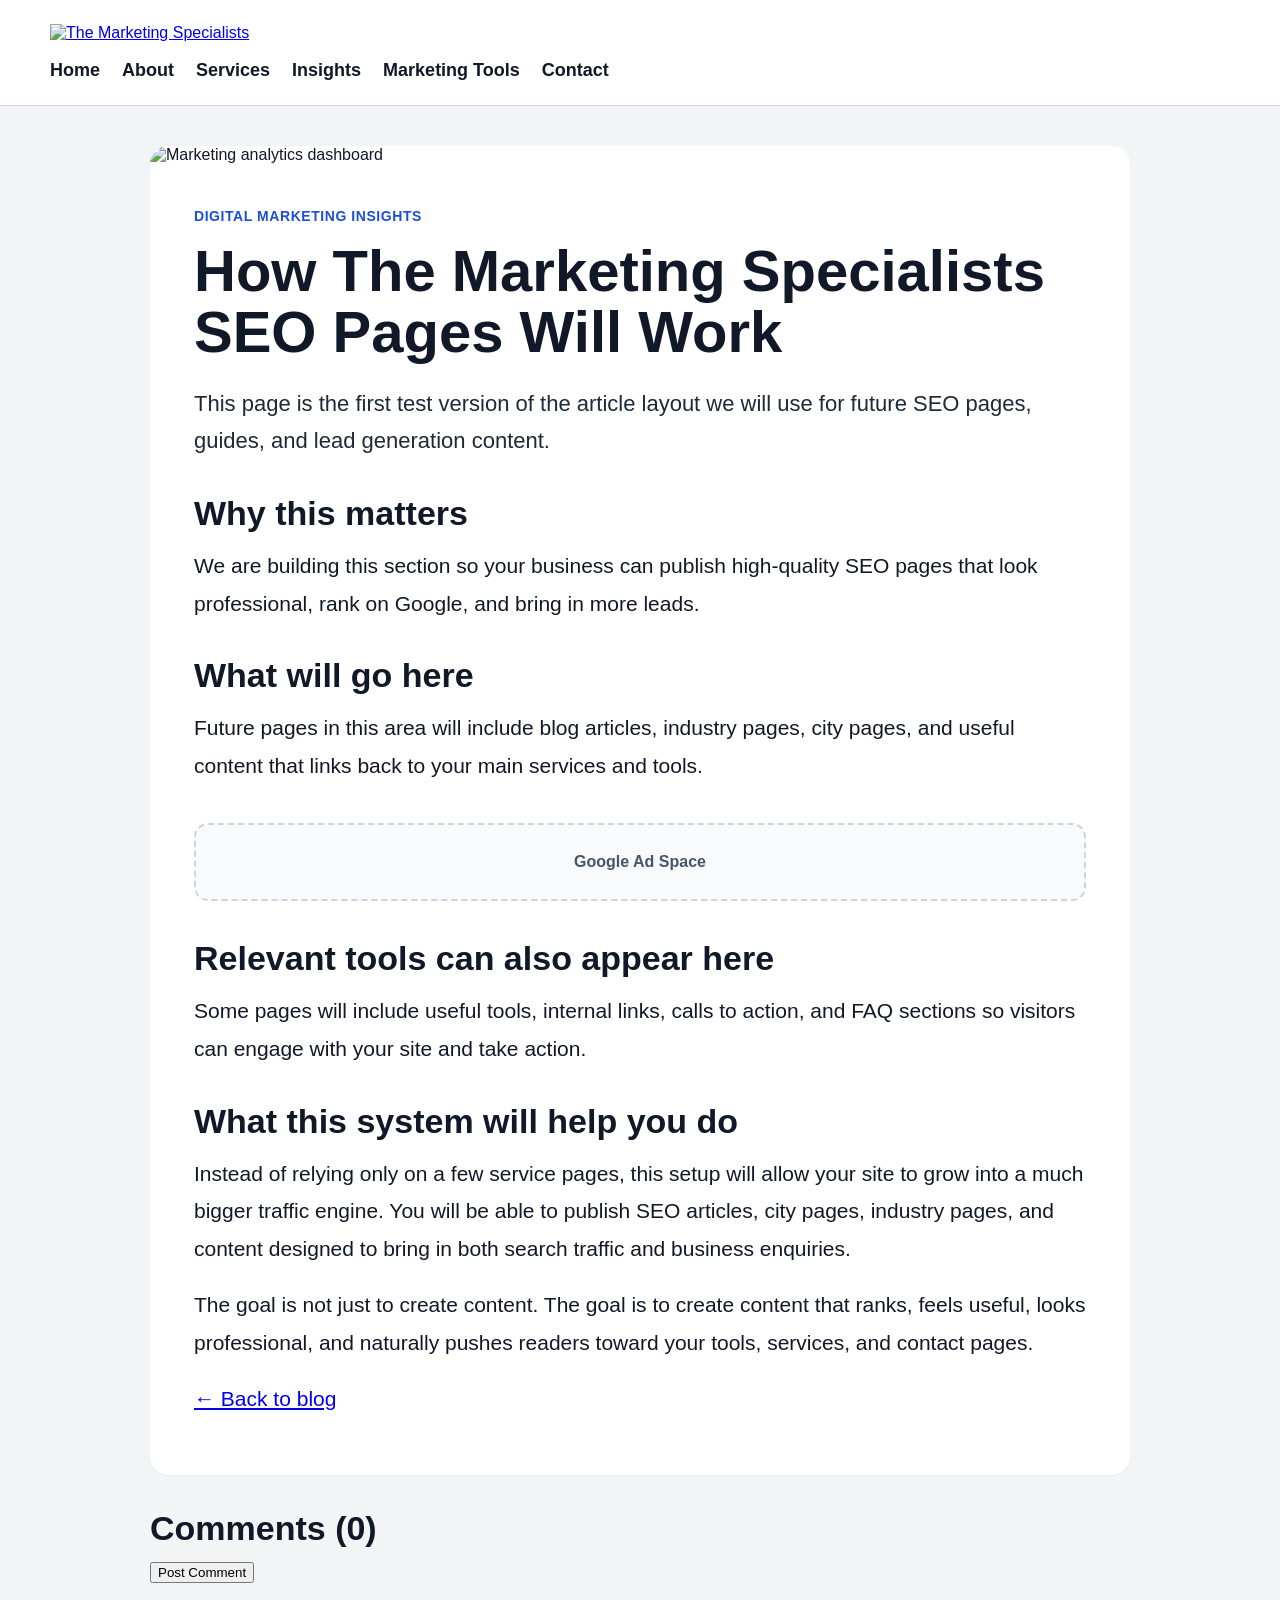
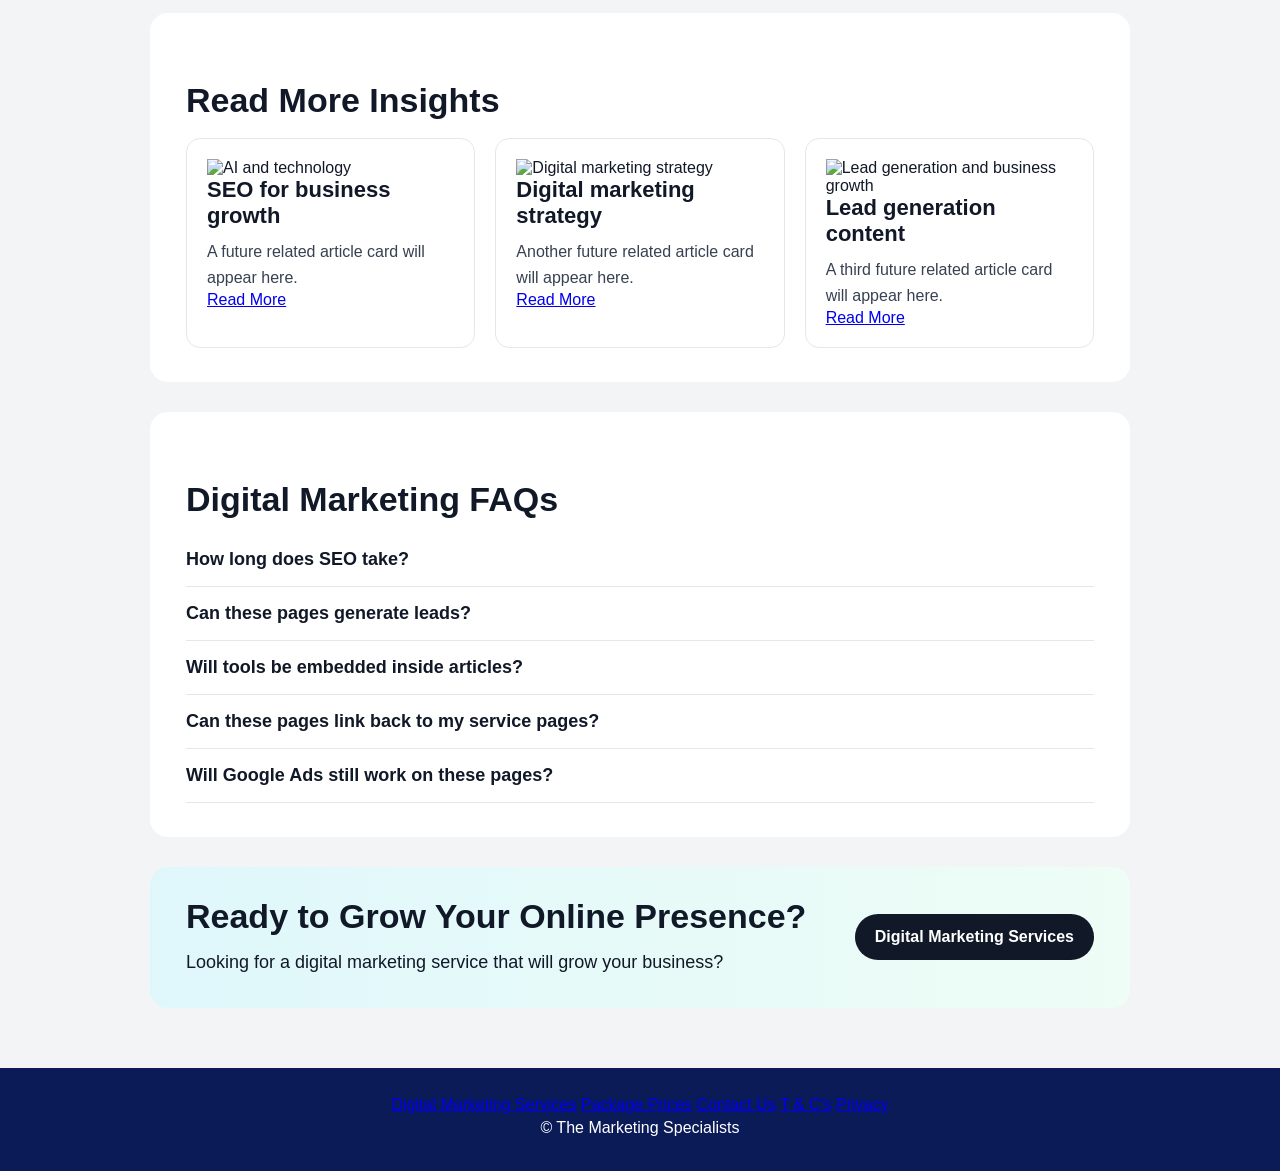
==== index.html @ 338d63ce "Make article template more realistic" ====
<!doctype html>
<html lang="en">
<head>
  <meta charset="utf-8">
  <title>How The Marketing Specialists SEO Pages Will Work</title>
  <link rel="stylesheet" href="/assets/styles/main.css">
</head>
<body>
  <header>
    <a class="site-logo" href="https://marketingspecialists.co.za/digital-marketing-agency-in-south-africa">
      <img src="https://payhip.com/cdn-cgi/image/format=auto,width=1500/https://pe56d.s3.amazonaws.com/o_1ivaea2ht1upe1mkl17tq9tagnj17.png" alt="The Marketing Specialists">
    </a>

    <nav>
      <a href="https://marketingspecialists.co.za/digital-marketing-agency-in-south-africa">Home</a>
      <a href="https://marketingspecialists.co.za/about-digital-marketing-specialists">About</a>
      <a href="https://marketingspecialists.co.za/digital-marketing-services">Services</a>
      <a href="https://marketingspecialists.co.za/digital-marketing-insights">Insights</a>
      <a href="https://marketingspecialists.co.za/free-marketing-tools">Marketing Tools</a>
      <a href="https://marketingspecialists.co.za/contact">Contact</a>
    </nav>
  </header>

  <main>
    <article class="article-card">
      <img class="hero-image" src="https://images.unsplash.com/photo-1460925895917-afdab827c52f?auto=format&fit=crop&w=1400&q=80" alt="Marketing analytics dashboard">

      <section class="article-content">
        <p class="eyebrow">Digital Marketing Insights</p>
        <h1>How The Marketing Specialists SEO Pages Will Work</h1>
        <p class="intro">
          This page is the first test version of the article layout we will use for future SEO pages, guides, and lead generation content.
        </p>

        <h2>Why this matters</h2>
        <p>
          We are building this section so your business can publish high-quality SEO pages that look professional, rank on Google, and bring in more leads.
        </p>

        <h2>What will go here</h2>
        <p>
          Future pages in this area will include blog articles, industry pages, city pages, and useful content that links back to your main services and tools.
        </p>

        <div class="ad-space">Google Ad Space</div>

        <h2>Relevant tools can also appear here</h2>
        <p>
          Some pages will include useful tools, internal links, calls to action, and FAQ sections so visitors can engage with your site and take action.
        </p>

        <h2>What this system will help you do</h2>
        <p>
          Instead of relying only on a few service pages, this setup will allow your site to grow into a much bigger traffic engine. You will be able to publish SEO articles, city pages, industry pages, and content designed to bring in both search traffic and business enquiries.
        </p>

        <p>
          The goal is not just to create content. The goal is to create content that ranks, feels useful, looks professional, and naturally pushes readers toward your tools, services, and contact pages.
        </p>

        <p class="back-link">
          <a href="https://marketingspecialists.co.za/digital-marketing-insights">← Back to blog</a>
        </p>
      </section>
    </article>

    <section class="comments-section">
      <h2>Comments (0)</h2>
      <div class="comment-box"></div>
      <button class="comment-button">Post Comment</button>
    </section>

    <section class="related-posts">
      <h2>Read More Insights</h2>
      <div class="card-grid">
        <article class="mini-card">
          <img src="https://images.unsplash.com/photo-1677442136019-21780ecad995?auto=format&fit=crop&w=800&q=80" alt="AI and technology">
          <h3>SEO for business growth</h3>
          <p>A future related article card will appear here.</p>
          <a href="#">Read More</a>
        </article>

        <article class="mini-card">
          <img src="https://images.unsplash.com/photo-1450101499163-c8848c66ca85?auto=format&fit=crop&w=800&q=80" alt="Digital marketing strategy">
          <h3>Digital marketing strategy</h3>
          <p>Another future related article card will appear here.</p>
          <a href="#">Read More</a>
        </article>

        <article class="mini-card">
          <img src="https://images.unsplash.com/photo-1460925895917-afdab827c52f?auto=format&fit=crop&w=800&q=80" alt="Lead generation and business growth">
          <h3>Lead generation content</h3>
          <p>A third future related article card will appear here.</p>
          <a href="#">Read More</a>
        </article>
      </div>
    </section>

    <section class="faq-section">
      <h2>Digital Marketing FAQs</h2>
      <div class="faq-item">How long does SEO take?</div>
      <div class="faq-item">Can these pages generate leads?</div>
      <div class="faq-item">Will tools be embedded inside articles?</div>
      <div class="faq-item">Can these pages link back to my service pages?</div>
      <div class="faq-item">Will Google Ads still work on these pages?</div>
    </section>

    <section class="cta-strip">
      <div>
        <h2>Ready to Grow Your Online Presence?</h2>
        <p>Looking for a digital marketing service that will grow your business?</p>
      </div>
      <a class="cta-button" href="https://marketingspecialists.co.za/digital-marketing-services">Digital Marketing Services</a>
    </section>
  </main>

  <footer>
    <div class="footer-links">
      <a href="https://marketingspecialists.co.za/digital-marketing-services">Digital Marketing Services</a>
      <a href="https://marketingspecialists.co.za/digital-marketing-package-prices">Package Prices</a>
      <a href="https://marketingspecialists.co.za/contact">Contact Us</a>
      <a href="https://marketingspecialists.co.za/terms-and-conditions">T &amp; C's</a>
      <a href="https://marketingspecialists.co.za/privacy-policy">Privacy</a>
    </div>
    <p>© The Marketing Specialists</p>
  </footer>
</body>
</html>
---- assets/styles/main.css ----
body {
  margin: 0;
  background: #f3f4f6;
  font-family: Arial, sans-serif;
  color: #111827;
}

header {
  background: #ffffff;
  border-bottom: 1px solid #d1d5db;
  padding: 24px 50px;
}

.site-logo {
  display: inline-block;
  margin-bottom: 18px;
}

.site-logo img {
  width: 360px;
  max-width: 100%;
  height: auto;
  display: block;
}

nav {
  display: flex;
  flex-wrap: wrap;
  gap: 22px;
}

nav a {
  color: #111827;
  text-decoration: none;
  font-weight: 700;
  font-size: 18px;
}

nav a:hover {
  text-decoration: underline;
}

main {
  max-width: 980px;
  margin: 40px auto 60px auto;
}

.article-card {
  background: white;
  border-radius: 18px;
  overflow: hidden;
  box-shadow: 0 1px 2px rgba(0, 0, 0, 0.04);
}

.hero-image {
  width: 100%;
  height: auto;
  display: block;
}

.article-content {
  padding: 40px 44px;
}

.eyebrow {
  font-size: 14px;
  font-weight: 700;
  color: #1d4ed8;
  text-transform: uppercase;
  letter-spacing: 0.04em;
  margin-bottom: 12px;
}

h1 {
  font-size: 58px;
  line-height: 1.05;
  margin: 0 0 22px 0;
}

.intro {
  font-size: 22px;
  line-height: 1.7;
  margin-bottom: 32px;
  color: #1f2937;
}

h2 {
  font-size: 34px;
  margin-top: 34px;
  margin-bottom: 14px;
}

p {
  font-size: 21px;
  line-height: 1.8;
  margin: 0 0 18px 0;
}

.ad-space {
  margin: 38px 0;
  padding: 28px;
  border: 2px dashed #cbd5e1;
  border-radius: 14px;
  text-align: center;
  font-weight: 700;
  color: #475569;
  background: #f8fafc;
}

.related-posts,
.faq-section {
  background: white;
  border-radius: 18px;
  padding: 34px 36px;
  margin-top: 30px;
}

.card-grid {
  display: grid;
  grid-template-columns: repeat(3, 1fr);
  gap: 20px;
  margin-top: 18px;
}

.mini-card {
  border: 1px solid #e5e7eb;
  border-radius: 14px;
  padding: 20px;
  background: #fff;
}

.mini-card h3 {
  margin-top: 0;
  margin-bottom: 10px;
  font-size: 22px;
}

.mini-card p {
  font-size: 16px;
  line-height: 1.6;
  margin: 0;
  color: #374151;
}

.faq-item {
  padding: 16px 0;
  border-bottom: 1px solid #e5e7eb;
  font-size: 18px;
  font-weight: 600;
}

.cta-strip {
  margin-top: 30px;
  background: linear-gradient(90deg, #dff7fb 0%, #eefdf6 100%);
  border-radius: 18px;
  padding: 30px 36px;
  display: flex;
  justify-content: space-between;
  align-items: center;
  gap: 20px;
}

.cta-strip h2 {
  margin-top: 0;
  margin-bottom: 10px;
}

.cta-strip p {
  margin: 0;
  font-size: 18px;
}

.cta-button {
  display: inline-block;
  background: #111827;
  color: white;
  text-decoration: none;
  padding: 14px 20px;
  border-radius: 999px;
  font-weight: 700;
  white-space: nowrap;
}

footer {
  background: #0b1b57;
  color: white;
  text-align: center;
  padding: 28px 20px;
  margin-top: 60px;
}

footer p {
  margin: 0;
  font-size: 16px;
}

@media (max-width: 900px) {
  header {
    padding: 20px 24px;
  }

  .site-logo img {
    width: 260px;
  }

  main {
    margin: 24px auto 40px auto;
    width: 92%;
  }

  .article-content,
  .related-posts,
  .faq-section,
  .cta-strip {
    padding: 24px;
  }

  h1 {
    font-size: 40px;
  }

  h2 {
    font-size: 28px;
  }

  p,
  .intro {
    font-size: 18px;
  }

  .card-grid {
    grid-template-columns: 1fr;
  }

  .cta-strip {
    flex-direction: column;
    align-items: flex-start;
  }
}
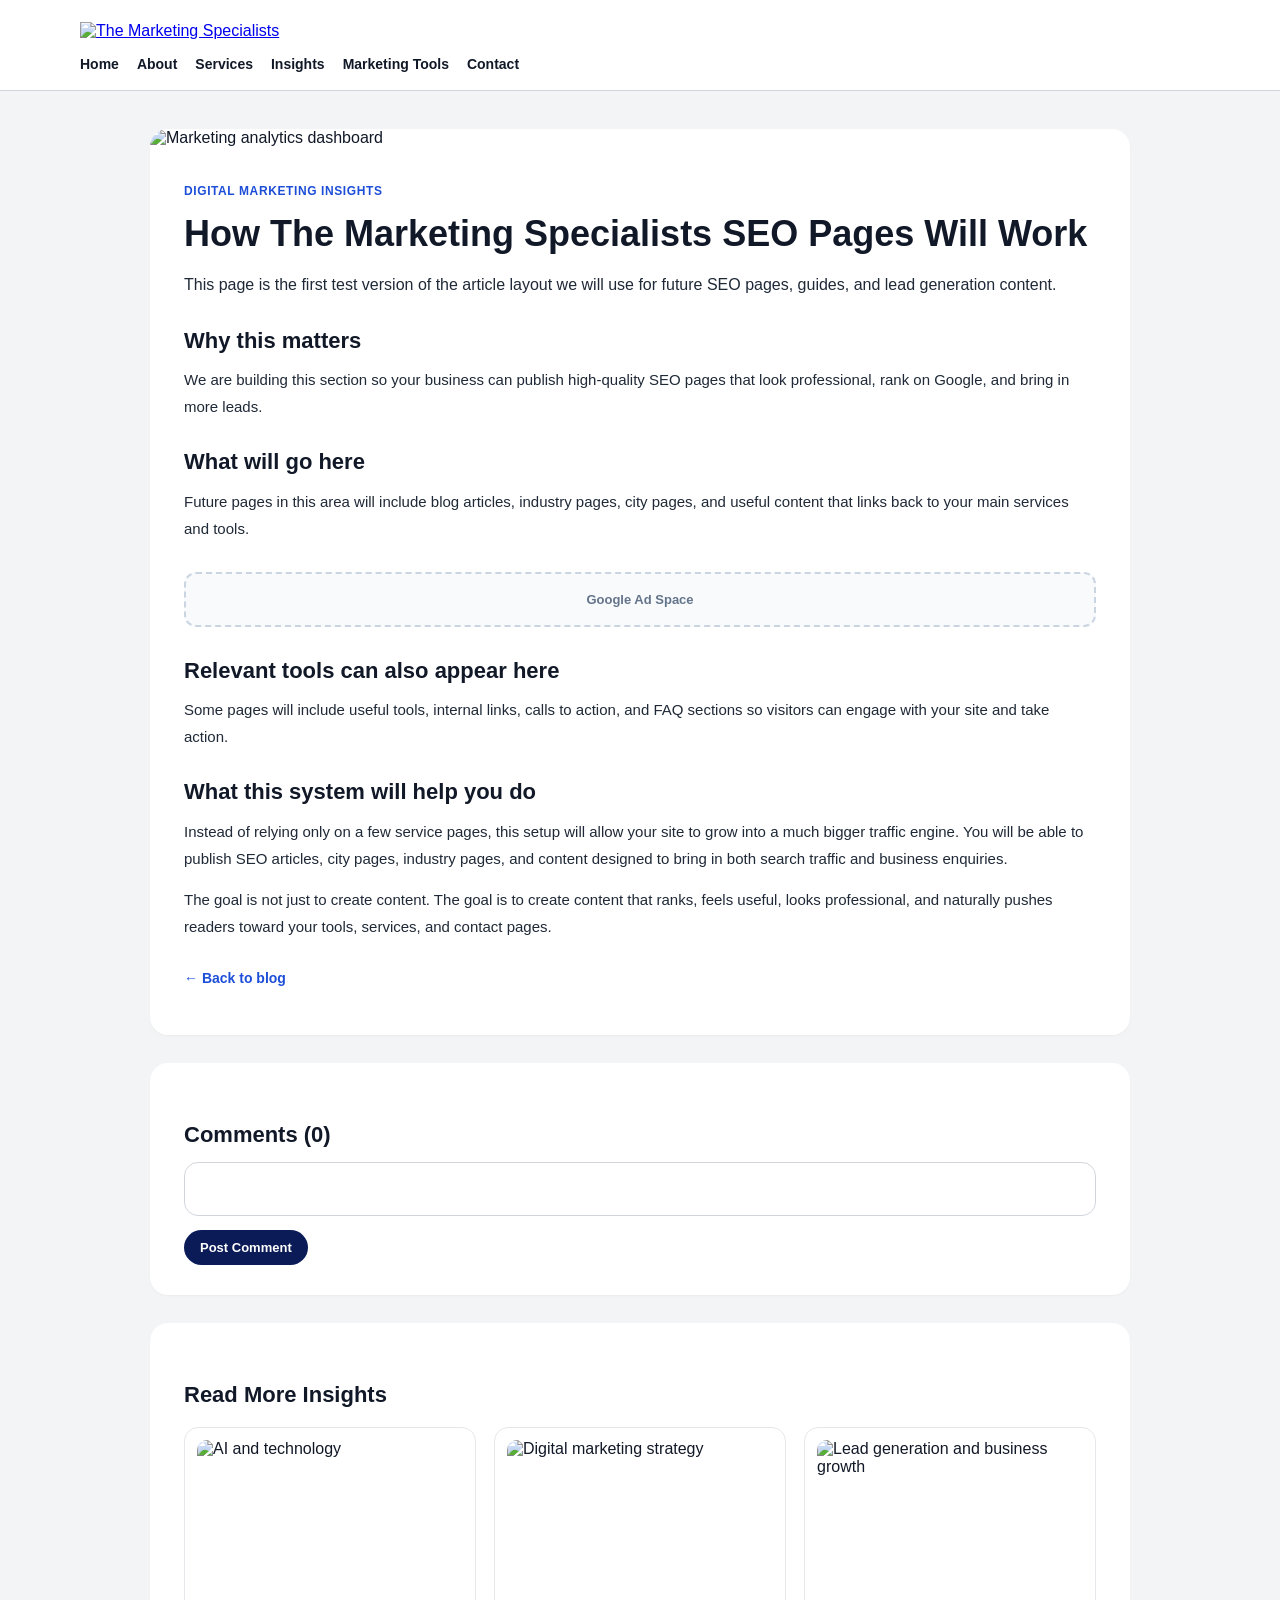
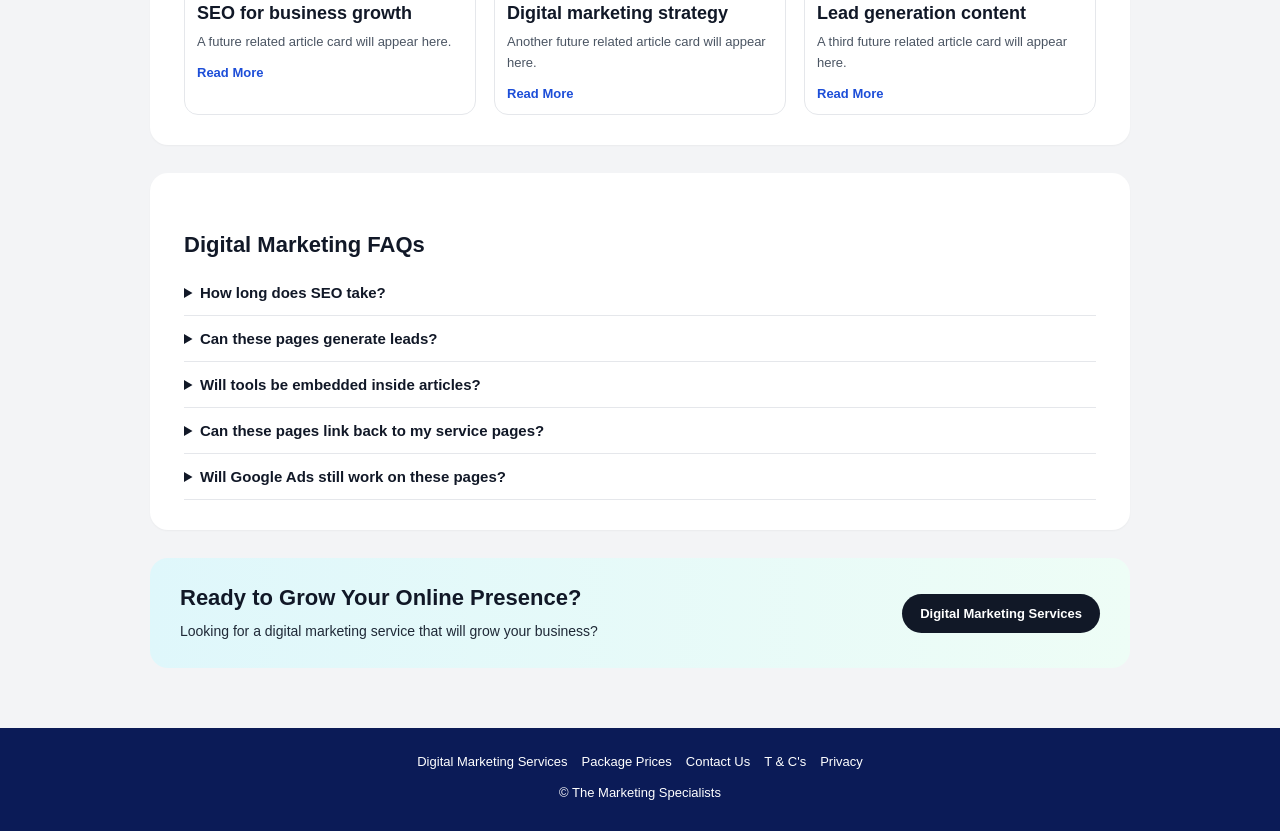
==== commit ceb29c8c: "Make FAQs functional" ====
--- a/index.html
+++ b/index.html
@@ -98,11 +98,31 @@
 
     <section class="faq-section">
       <h2>Digital Marketing FAQs</h2>
-      <div class="faq-item">How long does SEO take?</div>
-      <div class="faq-item">Can these pages generate leads?</div>
-      <div class="faq-item">Will tools be embedded inside articles?</div>
-      <div class="faq-item">Can these pages link back to my service pages?</div>
-      <div class="faq-item">Will Google Ads still work on these pages?</div>
+
+      <details class="faq-item">
+        <summary>How long does SEO take?</summary>
+        <p>SEO is a long-term channel. Some improvements can happen within weeks, but stronger ranking movement usually takes a few months depending on competition, site quality, and consistency.</p>
+      </details>
+
+      <details class="faq-item">
+        <summary>Can these pages generate leads?</summary>
+        <p>Yes. These pages are being built to attract search traffic and then direct readers toward your services, tools, audits, and contact options.</p>
+      </details>
+
+      <details class="faq-item">
+        <summary>Will tools be embedded inside articles?</summary>
+        <p>Yes. Some pages can include tools directly inside the content, while others can link readers to a separate tool page depending on what works best for the experience.</p>
+      </details>
+
+      <details class="faq-item">
+        <summary>Can these pages link back to my service pages?</summary>
+        <p>Yes. That is one of the main reasons for building them. Each page can support your core service pages through internal linking.</p>
+      </details>
+
+      <details class="faq-item">
+        <summary>Will Google Ads still work on these pages?</summary>
+        <p>Yes. You can place ad blocks in the same layout once the article system is fully connected to your monetisation setup.</p>
+      </details>
     </section>
 
     <section class="cta-strip">
--- a/assets/styles/main.css
+++ b/assets/styles/main.css
@@ -8,32 +8,35 @@
 header {
   background: #ffffff;
   border-bottom: 1px solid #d1d5db;
-  padding: 24px 50px;
+  padding: 22px 0 18px;
 }
 
 .site-logo {
-  display: inline-block;
-  margin-bottom: 18px;
+  display: block;
+  width: min(1120px, calc(100% - 48px));
+  margin: 0 auto 16px auto;
 }
 
 .site-logo img {
-  width: 360px;
+  width: 320px;
   max-width: 100%;
   height: auto;
   display: block;
 }
 
 nav {
+  width: min(1120px, calc(100% - 48px));
+  margin: 0 auto;
   display: flex;
   flex-wrap: wrap;
-  gap: 22px;
+  gap: 18px;
 }
 
 nav a {
   color: #111827;
   text-decoration: none;
   font-weight: 700;
-  font-size: 18px;
+  font-size: 14px;
 }
 
 nav a:hover {
@@ -41,15 +44,19 @@
 }
 
 main {
-  max-width: 980px;
-  margin: 40px auto 60px auto;
-}
-
-.article-card {
-  background: white;
+  width: min(980px, calc(100% - 48px));
+  margin: 38px auto 60px auto;
+}
+
+.article-card,
+.comments-section,
+.related-posts,
+.faq-section {
+  background: #ffffff;
   border-radius: 18px;
+  box-shadow: 0 1px 2px rgba(0, 0, 0, 0.04);
   overflow: hidden;
-  box-shadow: 0 1px 2px rgba(0, 0, 0, 0.04);
+  margin-bottom: 28px;
 }
 
 .hero-image {
@@ -59,101 +66,158 @@
 }
 
 .article-content {
-  padding: 40px 44px;
+  padding: 34px 34px 30px;
 }
 
 .eyebrow {
-  font-size: 14px;
+  margin: 0 0 12px 0;
+  font-size: 12px;
   font-weight: 700;
   color: #1d4ed8;
   text-transform: uppercase;
-  letter-spacing: 0.04em;
-  margin-bottom: 12px;
+  letter-spacing: 0.05em;
 }
 
 h1 {
-  font-size: 58px;
-  line-height: 1.05;
-  margin: 0 0 22px 0;
+  margin: 0 0 18px 0;
+  font-size: 36px;
+  line-height: 1.08;
 }
 
 .intro {
+  margin: 0 0 24px 0;
+  font-size: 16px;
+  line-height: 1.7;
+  color: #1f2937;
+}
+
+h2 {
+  margin: 28px 0 12px 0;
   font-size: 22px;
-  line-height: 1.7;
-  margin-bottom: 32px;
+  line-height: 1.25;
+}
+
+p {
+  margin: 0 0 14px 0;
+  font-size: 15px;
+  line-height: 1.8;
   color: #1f2937;
 }
 
-h2 {
-  font-size: 34px;
-  margin-top: 34px;
-  margin-bottom: 14px;
-}
-
-p {
-  font-size: 21px;
-  line-height: 1.8;
-  margin: 0 0 18px 0;
-}
-
 .ad-space {
-  margin: 38px 0;
-  padding: 28px;
+  margin: 30px 0;
+  padding: 18px;
   border: 2px dashed #cbd5e1;
+  border-radius: 12px;
+  text-align: center;
+  font-size: 13px;
+  font-weight: 700;
+  color: #64748b;
+  background: #f8fafc;
+}
+
+.back-link {
+  margin-top: 24px;
+}
+
+.back-link a {
+  color: #1d4ed8;
+  text-decoration: none;
+  font-size: 14px;
+  font-weight: 700;
+}
+
+.back-link a:hover {
+  text-decoration: underline;
+}
+
+.comments-section {
+  padding: 30px 34px;
+}
+
+.comment-box {
+  height: 52px;
+  border: 1px solid #d1d5db;
   border-radius: 14px;
-  text-align: center;
-  font-weight: 700;
-  color: #475569;
-  background: #f8fafc;
+  margin: 14px 0 14px 0;
+  background: #ffffff;
+}
+
+.comment-button {
+  background: #0b1b57;
+  color: white;
+  border: none;
+  border-radius: 999px;
+  padding: 10px 16px;
+  font-weight: 700;
+  font-size: 13px;
+  cursor: pointer;
 }
 
 .related-posts,
 .faq-section {
-  background: white;
-  border-radius: 18px;
-  padding: 34px 36px;
-  margin-top: 30px;
+  padding: 30px 34px;
 }
 
 .card-grid {
   display: grid;
   grid-template-columns: repeat(3, 1fr);
-  gap: 20px;
+  gap: 18px;
   margin-top: 18px;
 }
 
 .mini-card {
   border: 1px solid #e5e7eb;
   border-radius: 14px;
-  padding: 20px;
-  background: #fff;
+  padding: 12px;
+  background: #ffffff;
+}
+
+.mini-card img {
+  width: 100%;
+  height: 150px;
+  object-fit: cover;
+  border-radius: 10px;
+  display: block;
+  margin-bottom: 12px;
 }
 
 .mini-card h3 {
-  margin-top: 0;
-  margin-bottom: 10px;
-  font-size: 22px;
+  margin: 0 0 8px 0;
+  font-size: 18px;
+  line-height: 1.25;
 }
 
 .mini-card p {
-  font-size: 16px;
+  margin: 0 0 10px 0;
+  font-size: 13px;
   line-height: 1.6;
-  margin: 0;
-  color: #374151;
+  color: #4b5563;
+}
+
+.mini-card a {
+  color: #1d4ed8;
+  text-decoration: none;
+  font-size: 13px;
+  font-weight: 700;
+}
+
+.mini-card a:hover {
+  text-decoration: underline;
 }
 
 .faq-item {
-  padding: 16px 0;
+  padding: 14px 0;
   border-bottom: 1px solid #e5e7eb;
-  font-size: 18px;
+  font-size: 15px;
   font-weight: 600;
 }
 
 .cta-strip {
-  margin-top: 30px;
+  margin-top: 28px;
   background: linear-gradient(90deg, #dff7fb 0%, #eefdf6 100%);
   border-radius: 18px;
-  padding: 30px 36px;
+  padding: 26px 30px;
   display: flex;
   justify-content: space-between;
   align-items: center;
@@ -161,71 +225,88 @@
 }
 
 .cta-strip h2 {
-  margin-top: 0;
-  margin-bottom: 10px;
+  margin: 0 0 8px 0;
+  font-size: 22px;
 }
 
 .cta-strip p {
   margin: 0;
-  font-size: 18px;
+  font-size: 14px;
+  line-height: 1.6;
 }
 
 .cta-button {
   display: inline-block;
   background: #111827;
-  color: white;
-  text-decoration: none;
-  padding: 14px 20px;
+  color: #ffffff;
+  text-decoration: none;
+  padding: 12px 18px;
   border-radius: 999px;
   font-weight: 700;
+  font-size: 13px;
   white-space: nowrap;
 }
 
 footer {
   background: #0b1b57;
-  color: white;
+  color: #ffffff;
   text-align: center;
-  padding: 28px 20px;
+  padding: 26px 20px;
   margin-top: 60px;
+}
+
+.footer-links {
+  margin-bottom: 12px;
+  display: flex;
+  justify-content: center;
+  flex-wrap: wrap;
+  gap: 14px;
+}
+
+.footer-links a {
+  color: #ffffff;
+  text-decoration: none;
+  font-size: 13px;
+}
+
+.footer-links a:hover {
+  text-decoration: underline;
 }
 
 footer p {
   margin: 0;
-  font-size: 16px;
+  font-size: 13px;
+  color: #ffffff;
 }
 
 @media (max-width: 900px) {
-  header {
-    padding: 20px 24px;
+  .site-logo,
+  nav {
+    width: calc(100% - 32px);
   }
 
   .site-logo img {
-    width: 260px;
+    width: 240px;
   }
 
   main {
+    width: calc(100% - 32px);
     margin: 24px auto 40px auto;
-    width: 92%;
   }
 
   .article-content,
+  .comments-section,
   .related-posts,
-  .faq-section,
-  .cta-strip {
-    padding: 24px;
+  .faq-section {
+    padding: 22px;
   }
 
   h1 {
-    font-size: 40px;
+    font-size: 30px;
   }
 
   h2 {
-    font-size: 28px;
-  }
-
-  p,
-  .intro {
-    font-size: 18px;
+    font-size: 21px;
   }
 
   .card-grid {
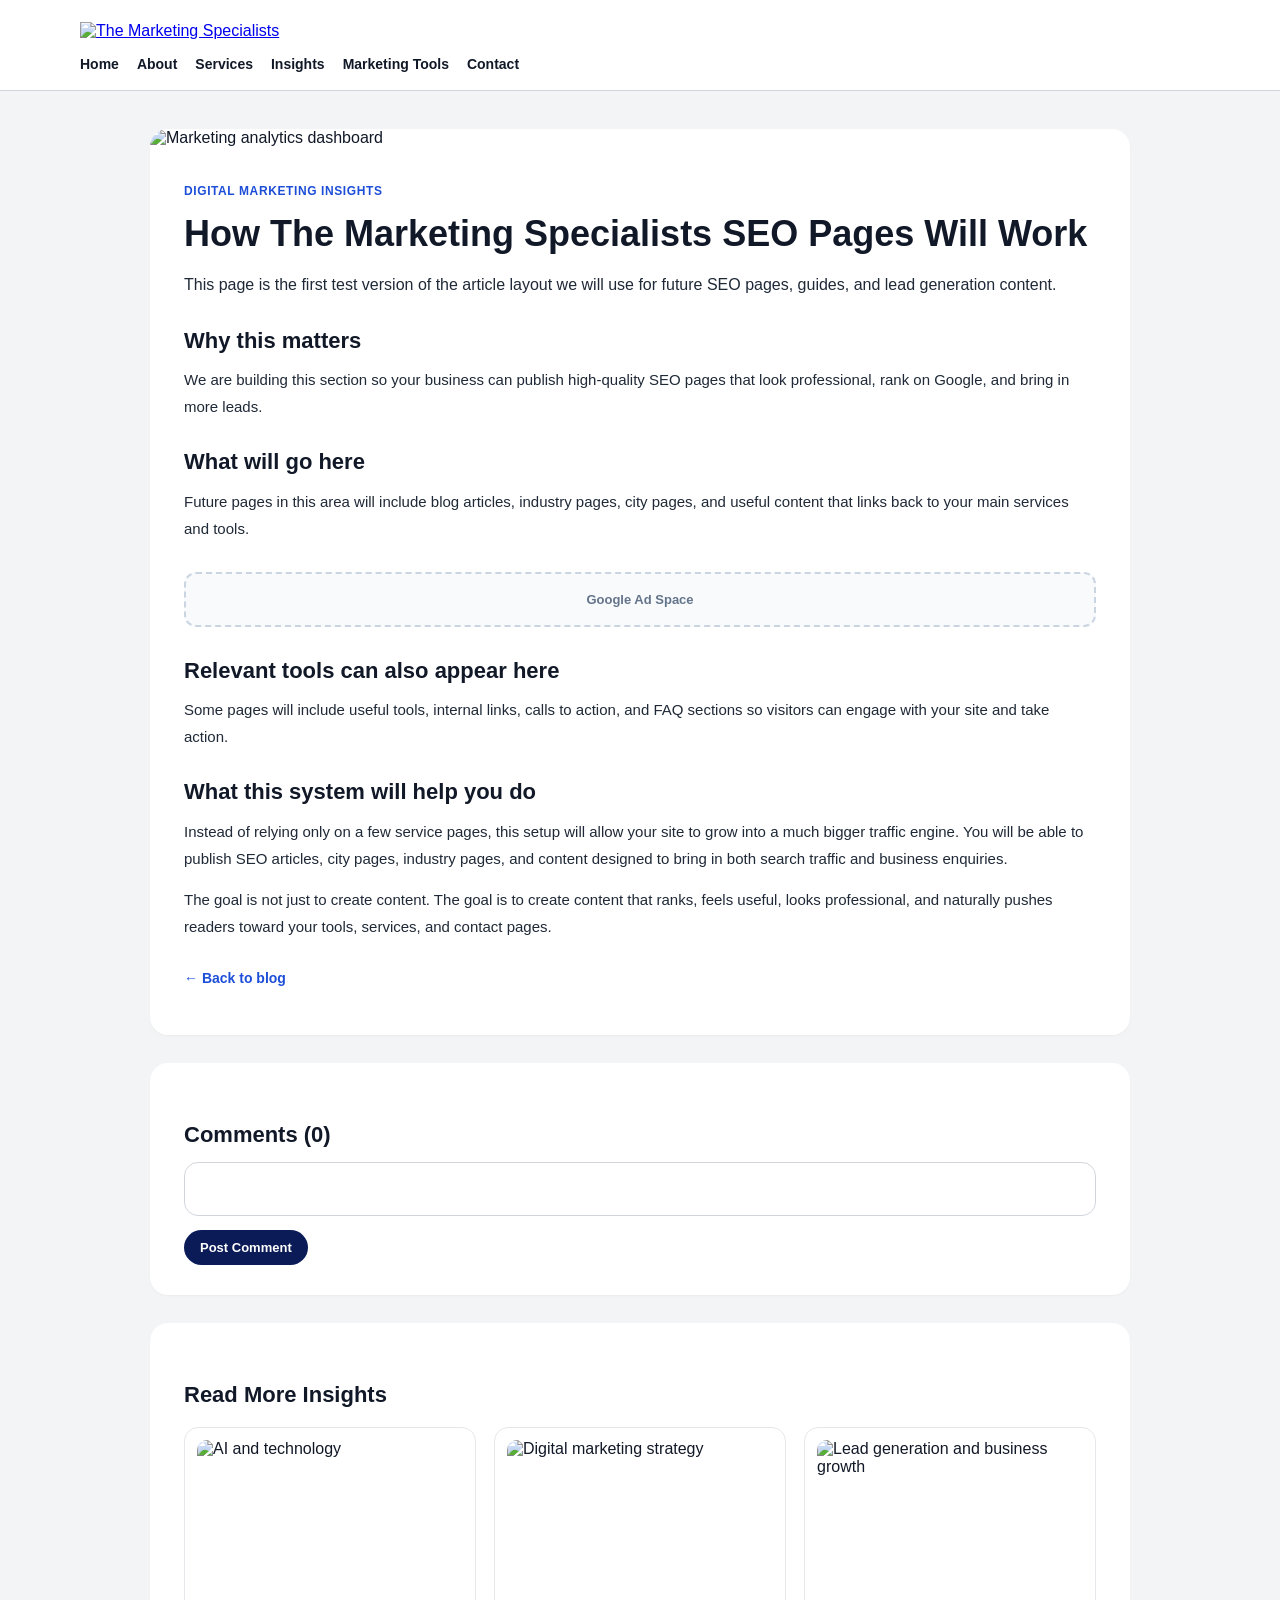
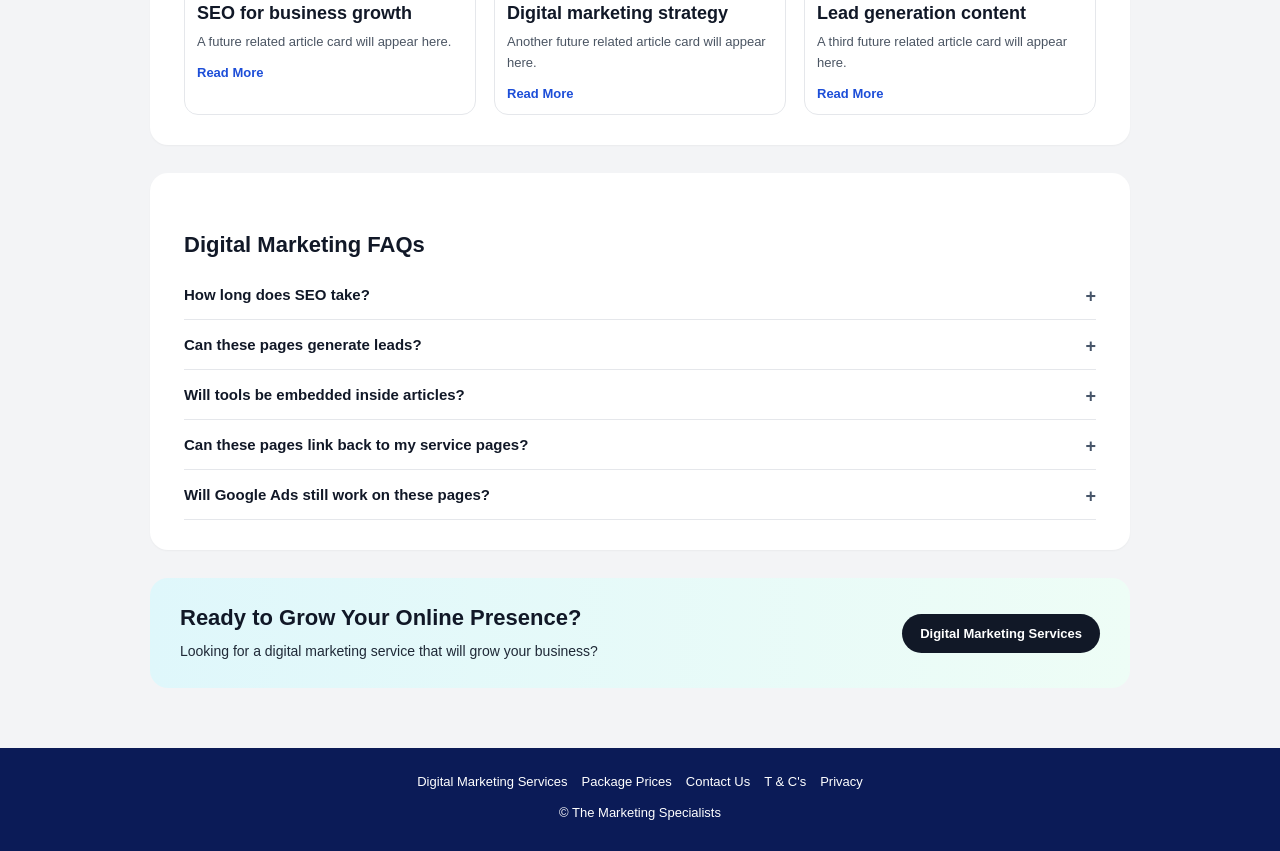
==== commit 20546439: "Add article and FAQ schema" ====
--- a/index.html
+++ b/index.html
@@ -3,7 +3,87 @@
 <head>
   <meta charset="utf-8">
   <title>How The Marketing Specialists SEO Pages Will Work</title>
+  <meta name="description" content="A working test article showing how The Marketing Specialists will build SEO pages, article layouts, FAQs, lead generation sections, and structured content.">
   <link rel="stylesheet" href="/assets/styles/main.css">
+
+  <script type="application/ld+json">
+  {
+    "@context": "https://schema.org",
+    "@type": "Article",
+    "headline": "How The Marketing Specialists SEO Pages Will Work",
+    "description": "A working test article showing how The Marketing Specialists will build SEO pages, article layouts, FAQs, lead generation sections, and structured content.",
+    "image": [
+      "https://images.unsplash.com/photo-1460925895917-afdab827c52f?auto=format&fit=crop&w=1400&q=80"
+    ],
+    "author": {
+      "@type": "Organization",
+      "name": "The Marketing Specialists"
+    },
+    "publisher": {
+      "@type": "Organization",
+      "name": "The Marketing Specialists",
+      "logo": {
+        "@type": "ImageObject",
+        "url": "https://payhip.com/cdn-cgi/image/format=auto,width=1500/https://pe56d.s3.amazonaws.com/o_1ivaea2ht1upe1mkl17tq9tagnj17.png"
+      }
+    },
+    "mainEntityOfPage": {
+      "@type": "WebPage",
+      "@id": "https://marketingspecialists-seo.pages.dev/"
+    },
+    "datePublished": "2026-03-08",
+    "dateModified": "2026-03-08"
+  }
+  </script>
+
+  <script type="application/ld+json">
+  {
+    "@context": "https://schema.org",
+    "@type": "FAQPage",
+    "mainEntity": [
+      {
+        "@type": "Question",
+        "name": "How long does SEO take?",
+        "acceptedAnswer": {
+          "@type": "Answer",
+          "text": "SEO is a long-term channel. Some improvements can happen within weeks, but stronger ranking movement usually takes a few months depending on competition, site quality, and consistency."
+        }
+      },
+      {
+        "@type": "Question",
+        "name": "Can these pages generate leads?",
+        "acceptedAnswer": {
+          "@type": "Answer",
+          "text": "Yes. These pages are being built to attract search traffic and then direct readers toward your services, tools, audits, and contact options."
+        }
+      },
+      {
+        "@type": "Question",
+        "name": "Will tools be embedded inside articles?",
+        "acceptedAnswer": {
+          "@type": "Answer",
+          "text": "Yes. Some pages can include tools directly inside the content, while others can link readers to a separate tool page depending on what works best for the experience."
+        }
+      },
+      {
+        "@type": "Question",
+        "name": "Can these pages link back to my service pages?",
+        "acceptedAnswer": {
+          "@type": "Answer",
+          "text": "Yes. That is one of the main reasons for building them. Each page can support your core service pages through internal linking."
+        }
+      },
+      {
+        "@type": "Question",
+        "name": "Will Google Ads still work on these pages?",
+        "acceptedAnswer": {
+          "@type": "Answer",
+          "text": "Yes. You can place ad blocks in the same layout once the article system is fully connected to your monetisation setup."
+        }
+      }
+    ]
+  }
+  </script>
 </head>
 <body>
   <header>
--- a/assets/styles/main.css
+++ b/assets/styles/main.css
@@ -207,10 +207,42 @@
 }
 
 .faq-item {
-  padding: 14px 0;
   border-bottom: 1px solid #e5e7eb;
+  padding: 0;
+}
+
+.faq-item summary {
+  list-style: none;
+  cursor: pointer;
+  padding: 16px 0;
   font-size: 15px;
   font-weight: 600;
+  position: relative;
+}
+
+.faq-item summary::-webkit-details-marker {
+  display: none;
+}
+
+.faq-item summary::after {
+  content: "+";
+  position: absolute;
+  right: 0;
+  top: 16px;
+  font-size: 18px;
+  font-weight: 700;
+  color: #475569;
+}
+
+.faq-item[open] summary::after {
+  content: "−";
+}
+
+.faq-item p {
+  margin: 0 0 16px 0;
+  font-size: 14px;
+  line-height: 1.7;
+  color: #4b5563;
 }
 
 .cta-strip {
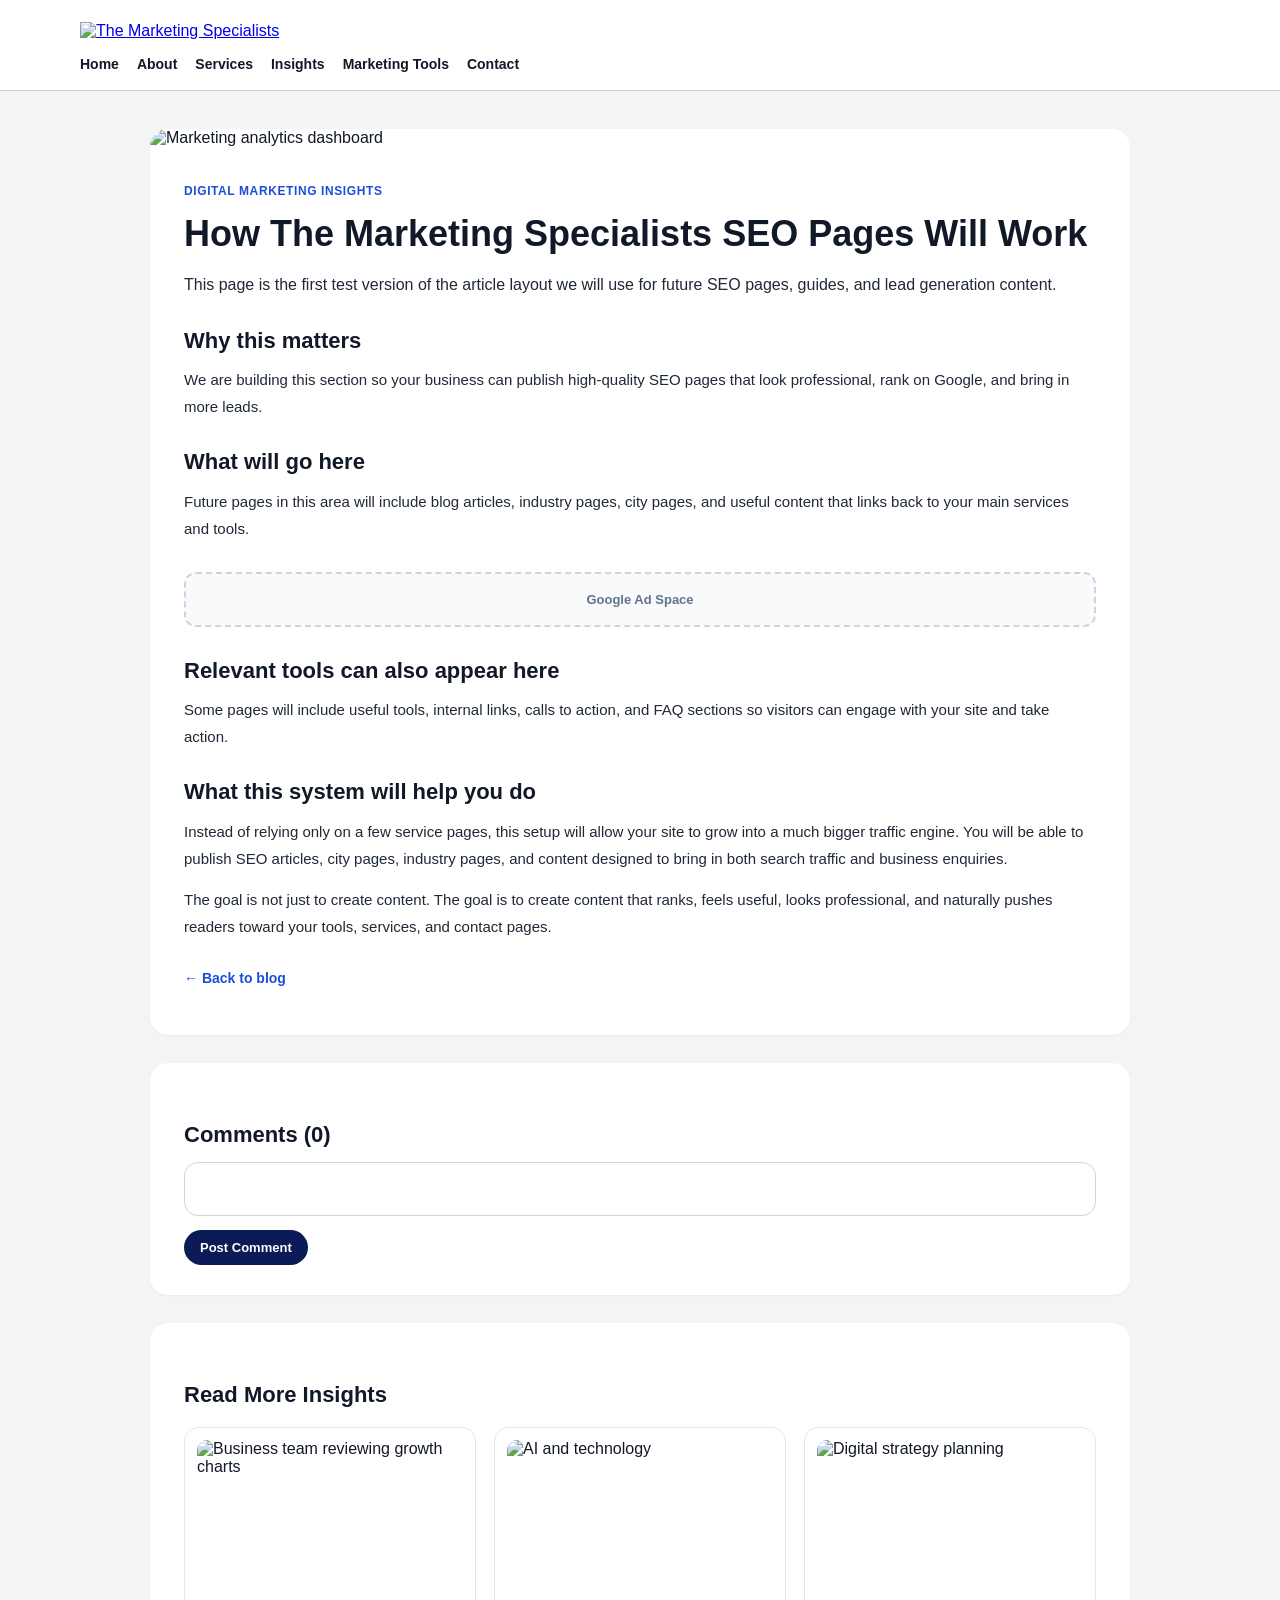
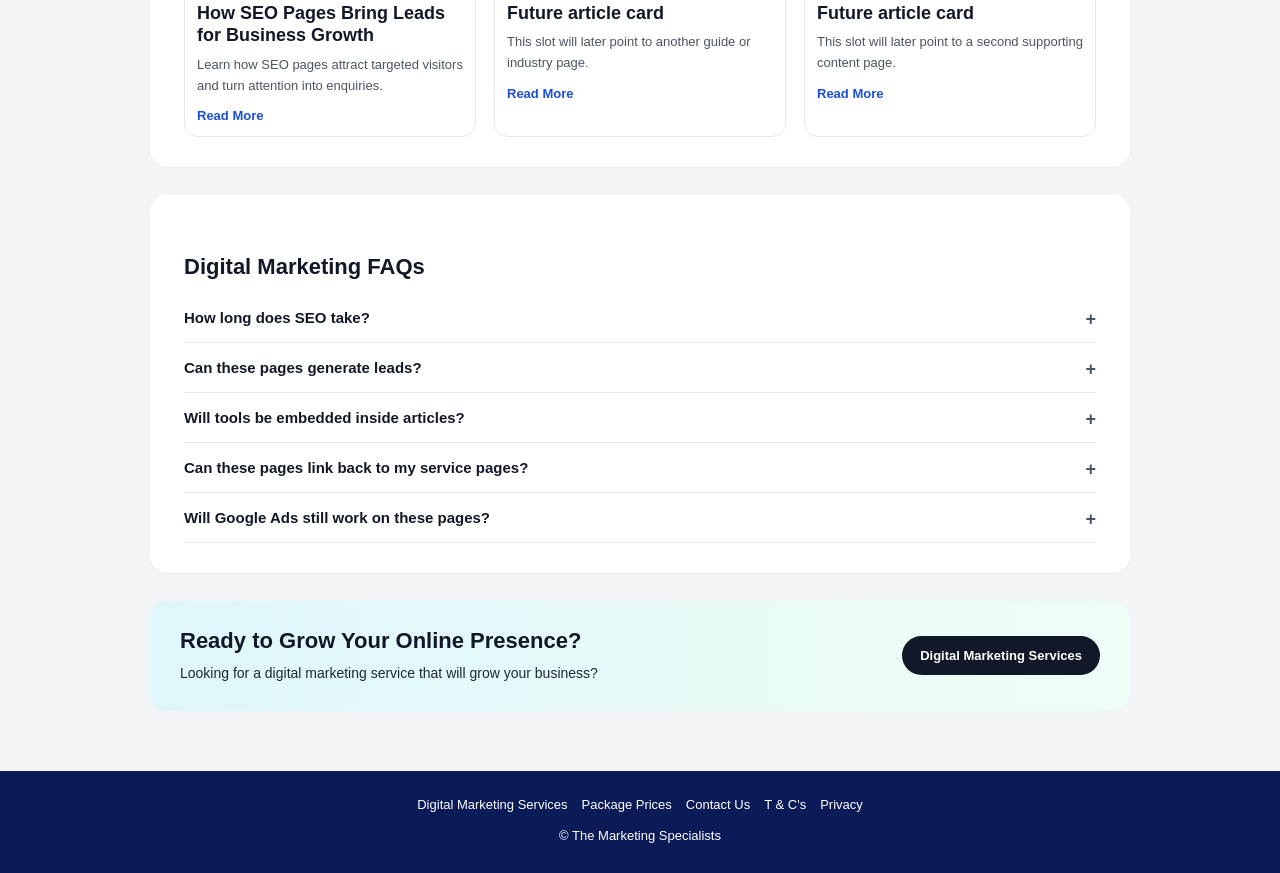
==== commit 01941648: "Link homepage to first guide" ====
--- a/index.html
+++ b/index.html
@@ -154,23 +154,23 @@
       <h2>Read More Insights</h2>
       <div class="card-grid">
         <article class="mini-card">
+          <img src="https://images.unsplash.com/photo-1557838923-2985c318be48?auto=format&fit=crop&w=800&q=80" alt="Business team reviewing growth charts">
+          <h3>How SEO Pages Bring Leads for Business Growth</h3>
+          <p>Learn how SEO pages attract targeted visitors and turn attention into enquiries.</p>
+          <a href="/guides/how-seo-pages-bring-leads.html">Read More</a>
+        </article>
+
+        <article class="mini-card">
           <img src="https://images.unsplash.com/photo-1677442136019-21780ecad995?auto=format&fit=crop&w=800&q=80" alt="AI and technology">
-          <h3>SEO for business growth</h3>
-          <p>A future related article card will appear here.</p>
+          <h3>Future article card</h3>
+          <p>This slot will later point to another guide or industry page.</p>
           <a href="#">Read More</a>
         </article>
 
         <article class="mini-card">
-          <img src="https://images.unsplash.com/photo-1450101499163-c8848c66ca85?auto=format&fit=crop&w=800&q=80" alt="Digital marketing strategy">
-          <h3>Digital marketing strategy</h3>
-          <p>Another future related article card will appear here.</p>
-          <a href="#">Read More</a>
-        </article>
-
-        <article class="mini-card">
-          <img src="https://images.unsplash.com/photo-1460925895917-afdab827c52f?auto=format&fit=crop&w=800&q=80" alt="Lead generation and business growth">
-          <h3>Lead generation content</h3>
-          <p>A third future related article card will appear here.</p>
+          <img src="https://images.unsplash.com/photo-1450101499163-c8848c66ca85?auto=format&fit=crop&w=800&q=80" alt="Digital strategy planning">
+          <h3>Future article card</h3>
+          <p>This slot will later point to a second supporting content page.</p>
           <a href="#">Read More</a>
         </article>
       </div>
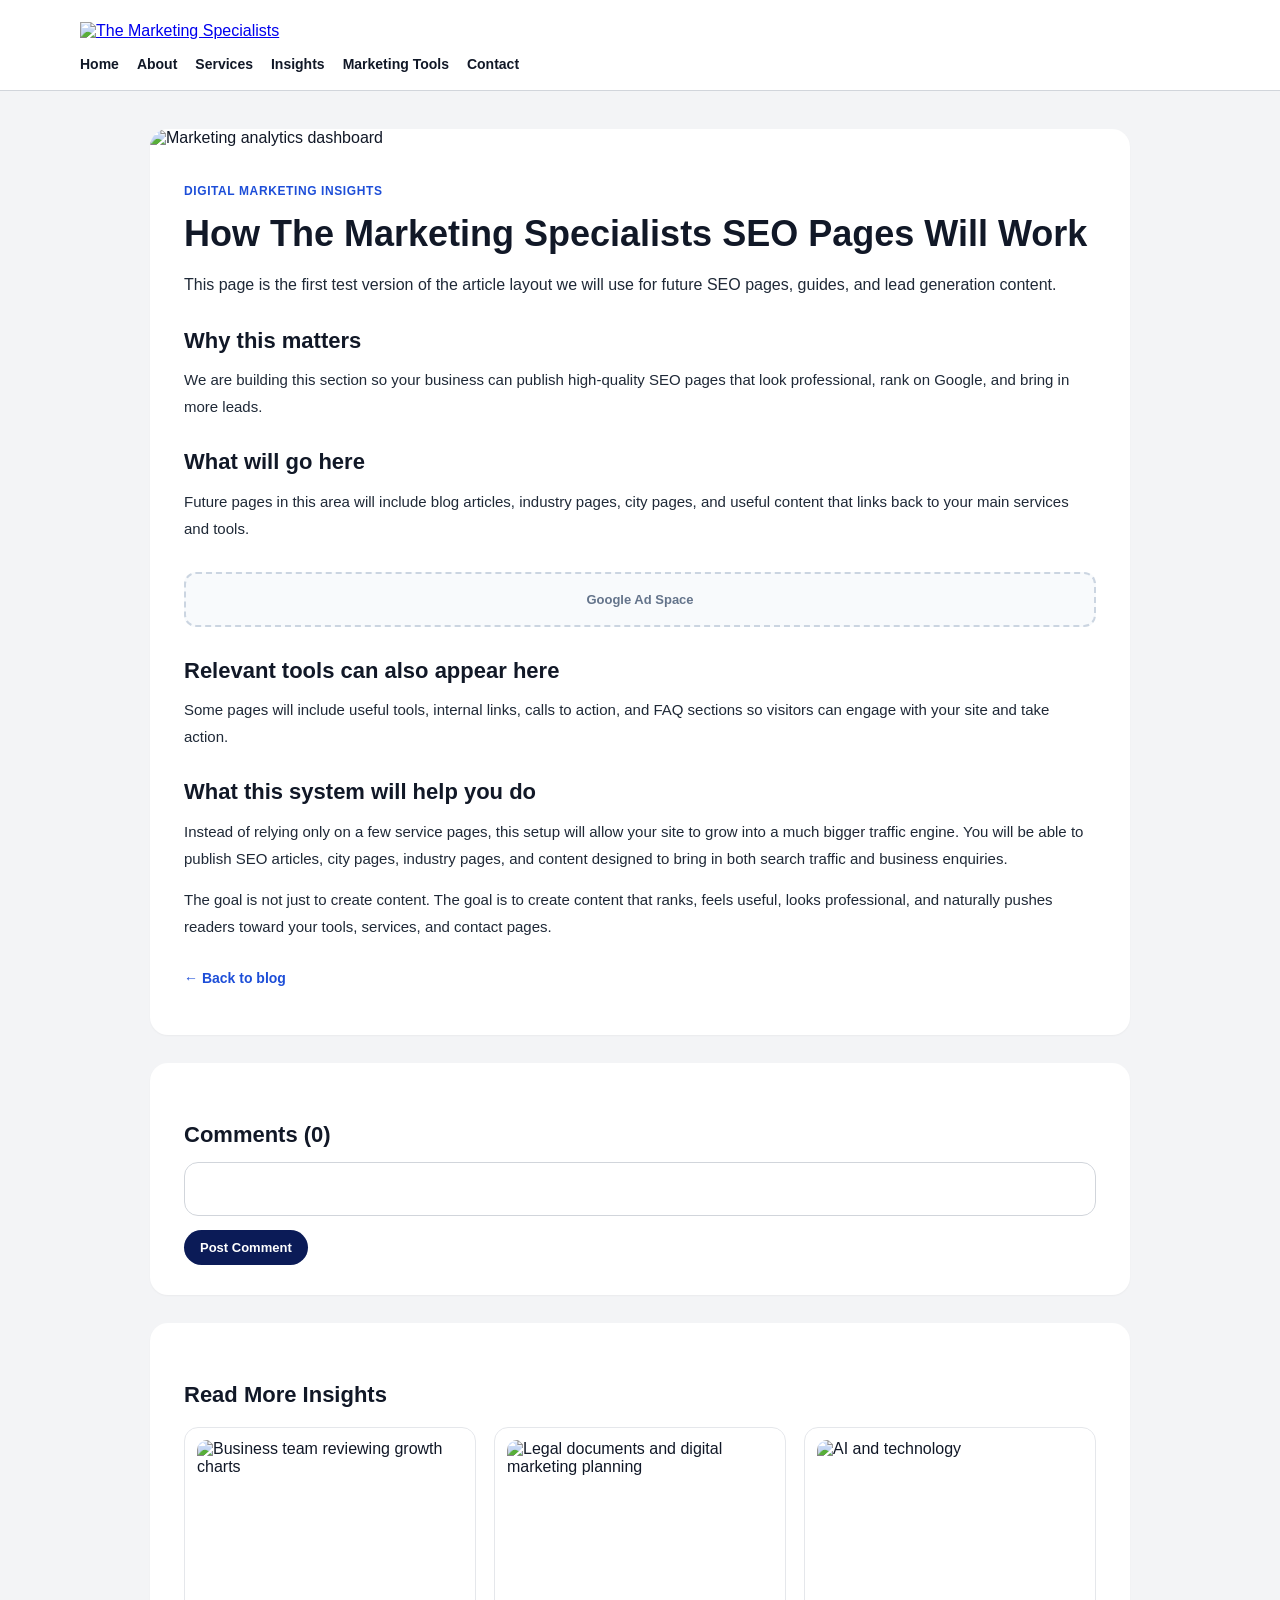
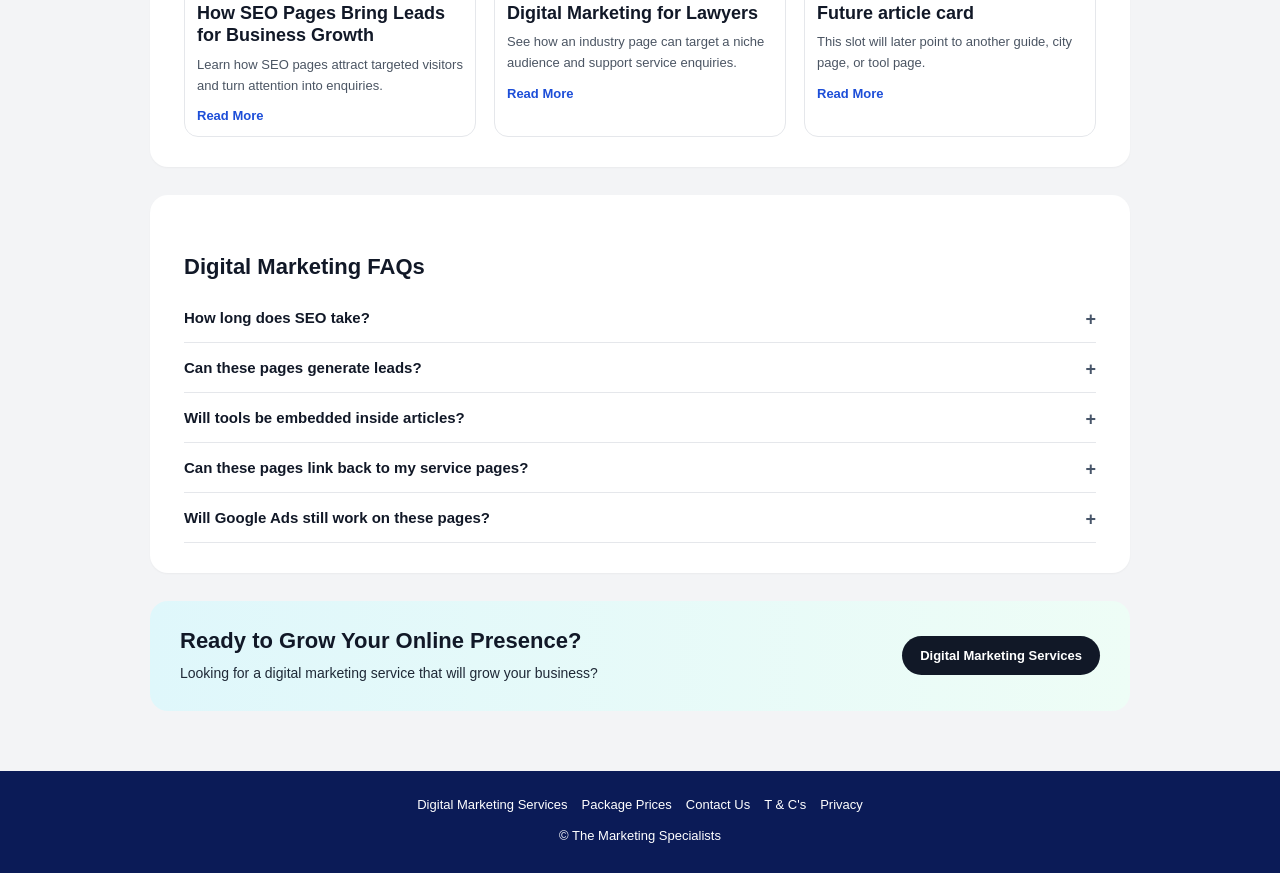
==== commit 472dceb5: "Link homepage to industry page" ====
--- a/index.html
+++ b/index.html
@@ -161,16 +161,16 @@
         </article>
 
         <article class="mini-card">
+          <img src="https://images.unsplash.com/photo-1450101499163-c8848c66ca85?auto=format&fit=crop&w=800&q=80" alt="Legal documents and digital marketing planning">
+          <h3>Digital Marketing for Lawyers</h3>
+          <p>See how an industry page can target a niche audience and support service enquiries.</p>
+          <a href="/industries/digital-marketing-for-lawyers.html">Read More</a>
+        </article>
+
+        <article class="mini-card">
           <img src="https://images.unsplash.com/photo-1677442136019-21780ecad995?auto=format&fit=crop&w=800&q=80" alt="AI and technology">
           <h3>Future article card</h3>
-          <p>This slot will later point to another guide or industry page.</p>
-          <a href="#">Read More</a>
-        </article>
-
-        <article class="mini-card">
-          <img src="https://images.unsplash.com/photo-1450101499163-c8848c66ca85?auto=format&fit=crop&w=800&q=80" alt="Digital strategy planning">
-          <h3>Future article card</h3>
-          <p>This slot will later point to a second supporting content page.</p>
+          <p>This slot will later point to another guide, city page, or tool page.</p>
           <a href="#">Read More</a>
         </article>
       </div>
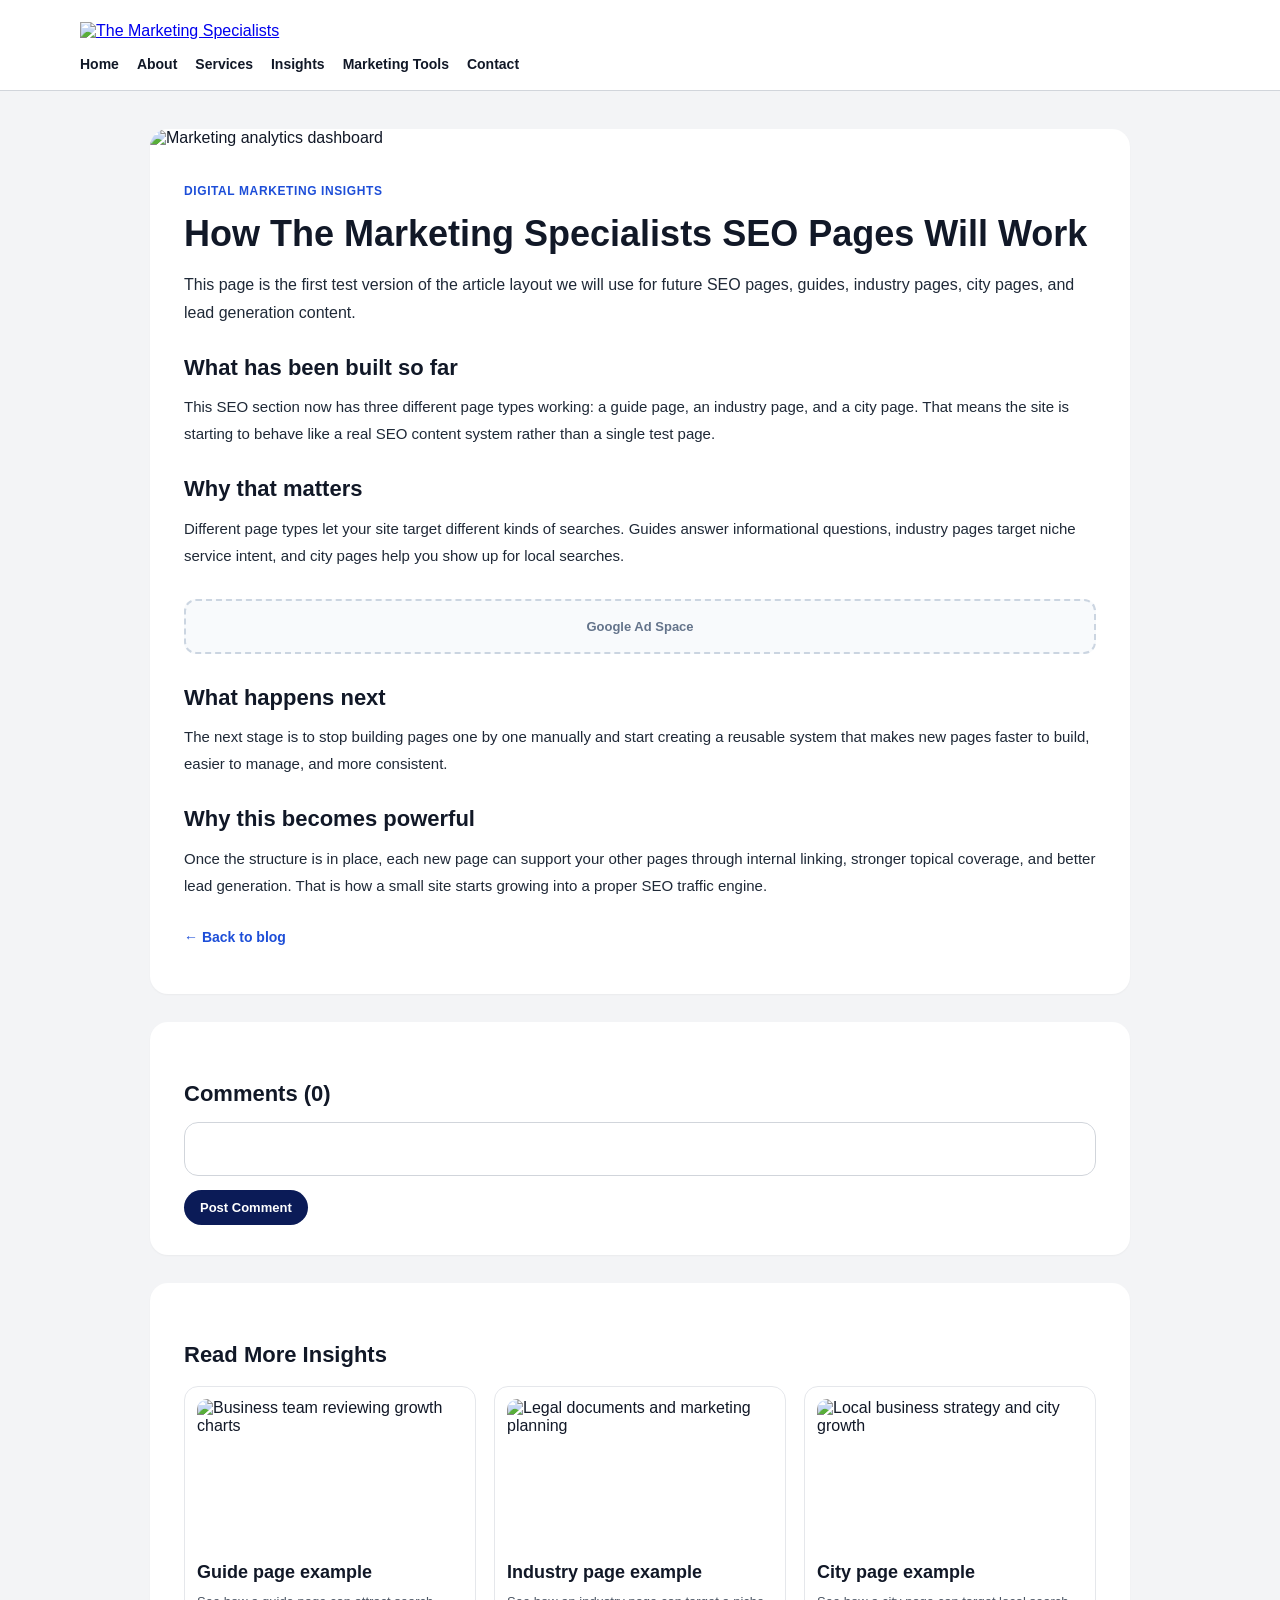
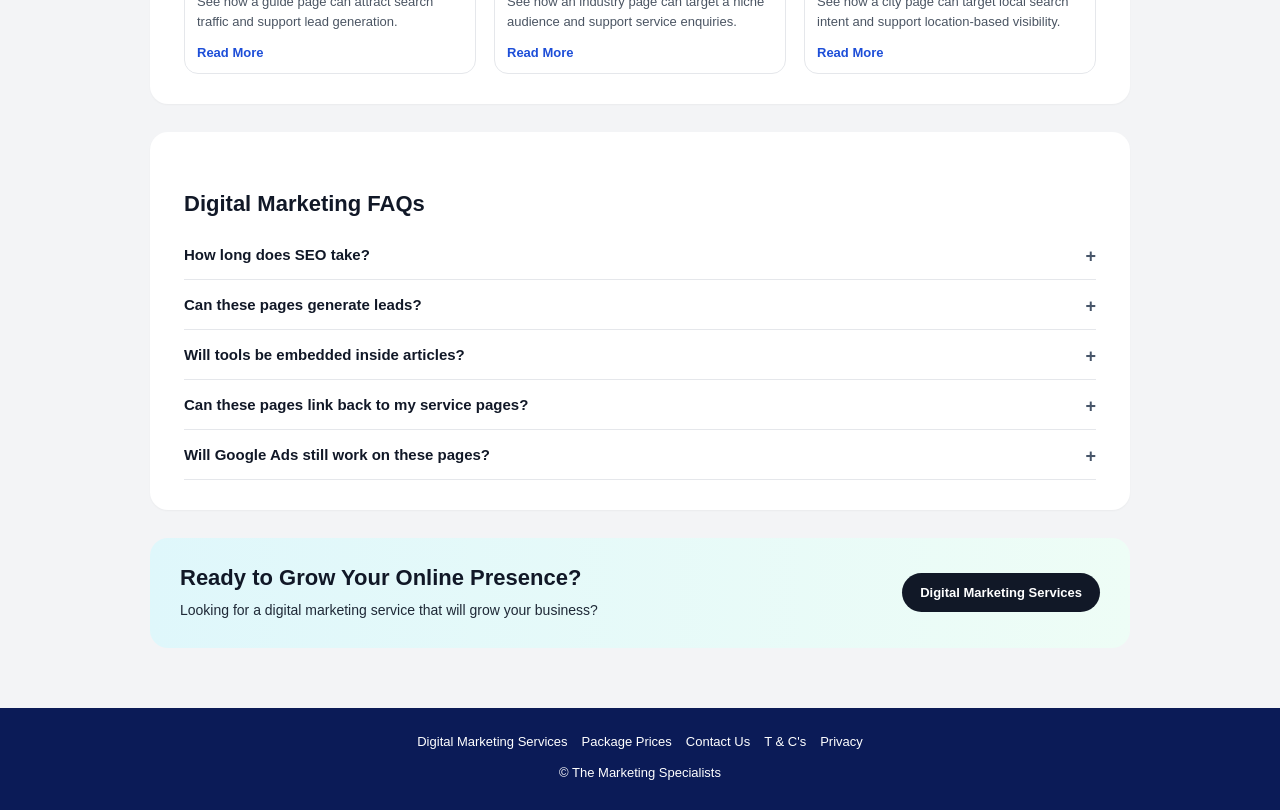
==== commit ad7fb641: "Show all three page types on homepage" ====
--- a/index.html
+++ b/index.html
@@ -109,33 +109,29 @@
         <p class="eyebrow">Digital Marketing Insights</p>
         <h1>How The Marketing Specialists SEO Pages Will Work</h1>
         <p class="intro">
-          This page is the first test version of the article layout we will use for future SEO pages, guides, and lead generation content.
-        </p>
-
-        <h2>Why this matters</h2>
-        <p>
-          We are building this section so your business can publish high-quality SEO pages that look professional, rank on Google, and bring in more leads.
-        </p>
-
-        <h2>What will go here</h2>
-        <p>
-          Future pages in this area will include blog articles, industry pages, city pages, and useful content that links back to your main services and tools.
+          This page is the first test version of the article layout we will use for future SEO pages, guides, industry pages, city pages, and lead generation content.
+        </p>
+
+        <h2>What has been built so far</h2>
+        <p>
+          This SEO section now has three different page types working: a guide page, an industry page, and a city page. That means the site is starting to behave like a real SEO content system rather than a single test page.
+        </p>
+
+        <h2>Why that matters</h2>
+        <p>
+          Different page types let your site target different kinds of searches. Guides answer informational questions, industry pages target niche service intent, and city pages help you show up for local searches.
         </p>
 
         <div class="ad-space">Google Ad Space</div>
 
-        <h2>Relevant tools can also appear here</h2>
-        <p>
-          Some pages will include useful tools, internal links, calls to action, and FAQ sections so visitors can engage with your site and take action.
-        </p>
-
-        <h2>What this system will help you do</h2>
-        <p>
-          Instead of relying only on a few service pages, this setup will allow your site to grow into a much bigger traffic engine. You will be able to publish SEO articles, city pages, industry pages, and content designed to bring in both search traffic and business enquiries.
-        </p>
-
-        <p>
-          The goal is not just to create content. The goal is to create content that ranks, feels useful, looks professional, and naturally pushes readers toward your tools, services, and contact pages.
+        <h2>What happens next</h2>
+        <p>
+          The next stage is to stop building pages one by one manually and start creating a reusable system that makes new pages faster to build, easier to manage, and more consistent.
+        </p>
+
+        <h2>Why this becomes powerful</h2>
+        <p>
+          Once the structure is in place, each new page can support your other pages through internal linking, stronger topical coverage, and better lead generation. That is how a small site starts growing into a proper SEO traffic engine.
         </p>
 
         <p class="back-link">
@@ -155,23 +151,23 @@
       <div class="card-grid">
         <article class="mini-card">
           <img src="https://images.unsplash.com/photo-1557838923-2985c318be48?auto=format&fit=crop&w=800&q=80" alt="Business team reviewing growth charts">
-          <h3>How SEO Pages Bring Leads for Business Growth</h3>
-          <p>Learn how SEO pages attract targeted visitors and turn attention into enquiries.</p>
+          <h3>Guide page example</h3>
+          <p>See how a guide page can attract search traffic and support lead generation.</p>
           <a href="/guides/how-seo-pages-bring-leads.html">Read More</a>
         </article>
 
         <article class="mini-card">
-          <img src="https://images.unsplash.com/photo-1450101499163-c8848c66ca85?auto=format&fit=crop&w=800&q=80" alt="Legal documents and digital marketing planning">
-          <h3>Digital Marketing for Lawyers</h3>
+          <img src="https://images.unsplash.com/photo-1450101499163-c8848c66ca85?auto=format&fit=crop&w=800&q=80" alt="Legal documents and marketing planning">
+          <h3>Industry page example</h3>
           <p>See how an industry page can target a niche audience and support service enquiries.</p>
           <a href="/industries/digital-marketing-for-lawyers.html">Read More</a>
         </article>
 
         <article class="mini-card">
-          <img src="https://images.unsplash.com/photo-1677442136019-21780ecad995?auto=format&fit=crop&w=800&q=80" alt="AI and technology">
-          <h3>Future article card</h3>
-          <p>This slot will later point to another guide, city page, or tool page.</p>
-          <a href="#">Read More</a>
+          <img src="https://images.unsplash.com/photo-1516321497487-e288fb19713f?auto=format&fit=crop&w=800&q=80" alt="Local business strategy and city growth">
+          <h3>City page example</h3>
+          <p>See how a city page can target local search intent and support location-based visibility.</p>
+          <a href="/cities/seo-services-johannesburg.html">Read More</a>
         </article>
       </div>
     </section>
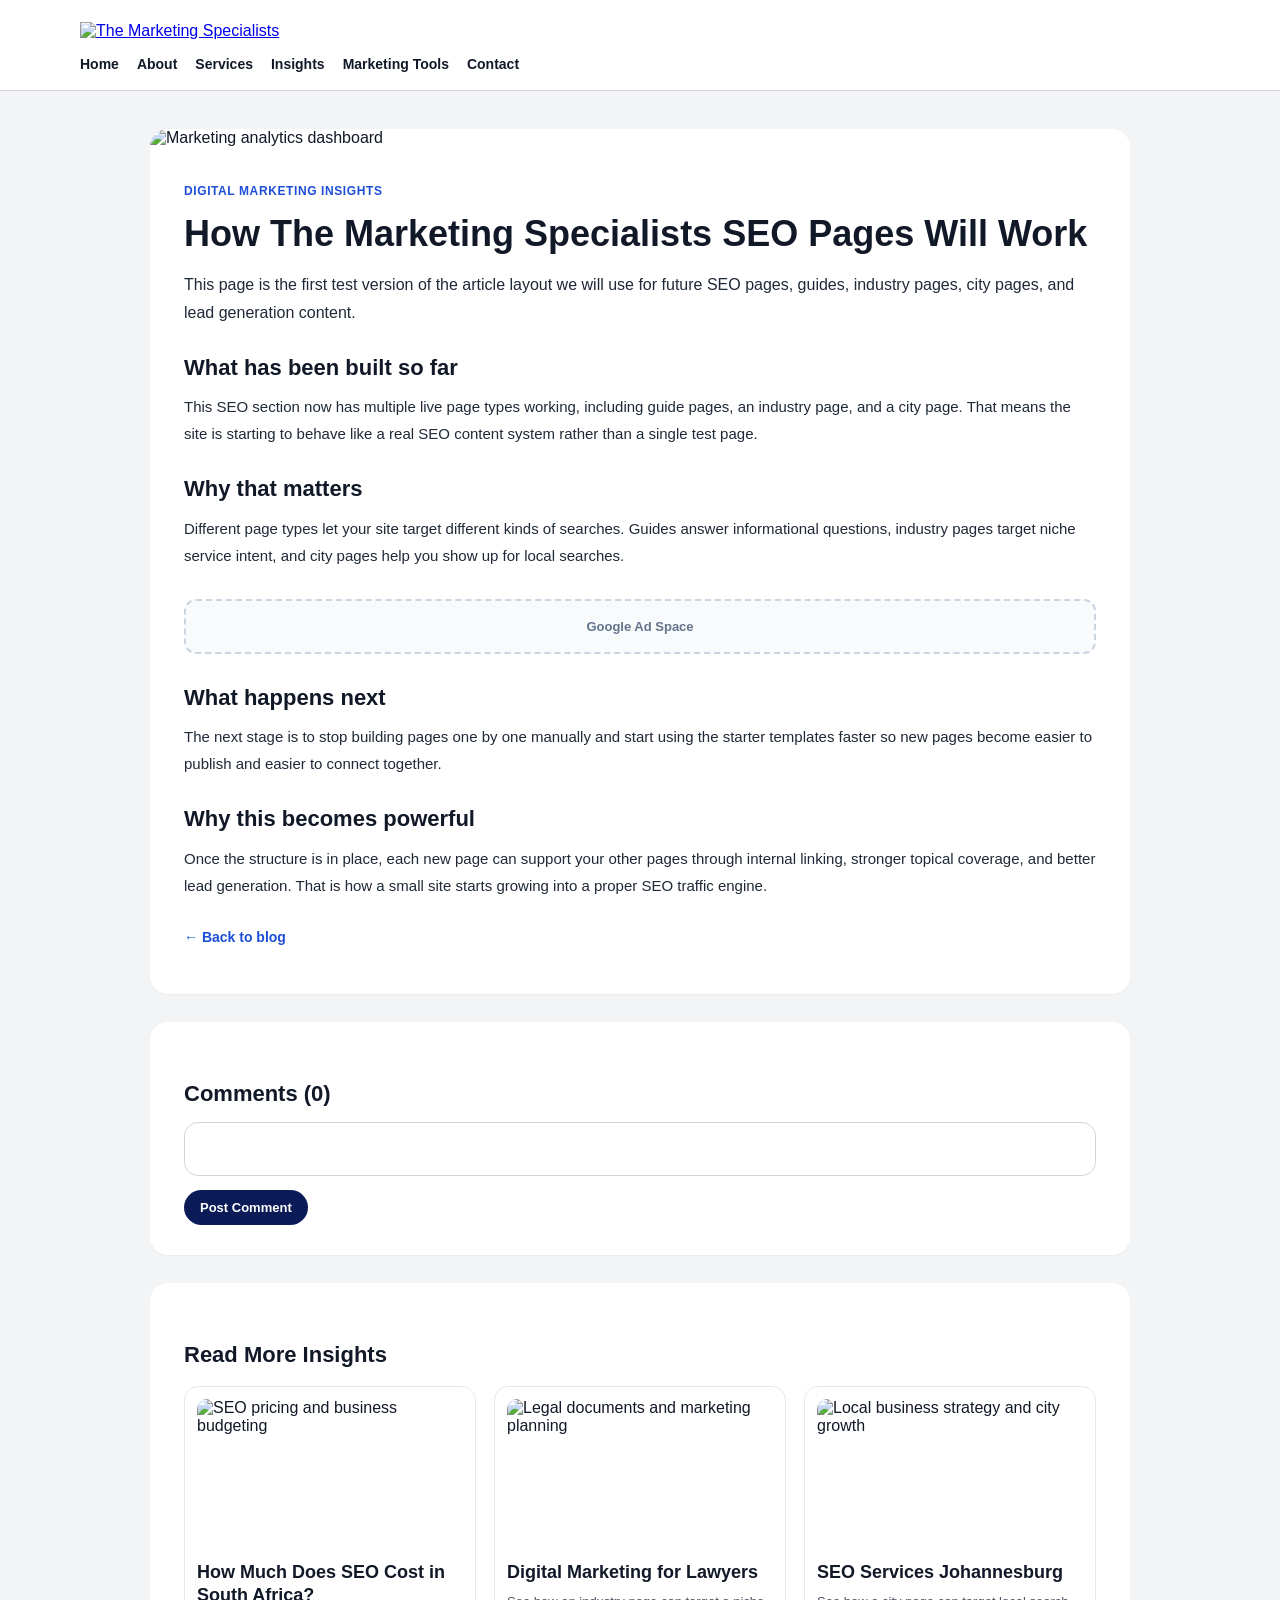
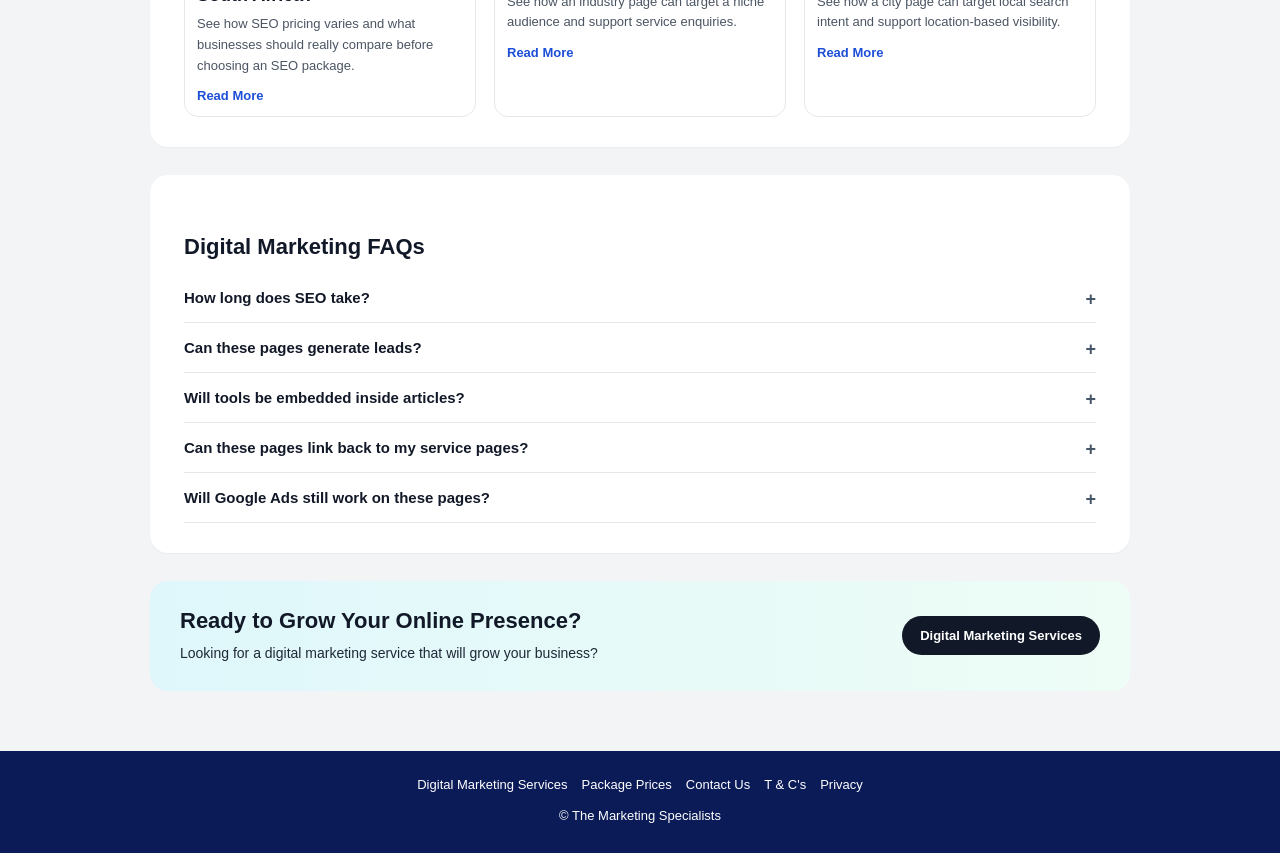
==== commit fae66536: "Link homepage to SEO cost guide" ====
--- a/index.html
+++ b/index.html
@@ -114,7 +114,7 @@
 
         <h2>What has been built so far</h2>
         <p>
-          This SEO section now has three different page types working: a guide page, an industry page, and a city page. That means the site is starting to behave like a real SEO content system rather than a single test page.
+          This SEO section now has multiple live page types working, including guide pages, an industry page, and a city page. That means the site is starting to behave like a real SEO content system rather than a single test page.
         </p>
 
         <h2>Why that matters</h2>
@@ -126,7 +126,7 @@
 
         <h2>What happens next</h2>
         <p>
-          The next stage is to stop building pages one by one manually and start creating a reusable system that makes new pages faster to build, easier to manage, and more consistent.
+          The next stage is to stop building pages one by one manually and start using the starter templates faster so new pages become easier to publish and easier to connect together.
         </p>
 
         <h2>Why this becomes powerful</h2>
@@ -150,22 +150,22 @@
       <h2>Read More Insights</h2>
       <div class="card-grid">
         <article class="mini-card">
-          <img src="https://images.unsplash.com/photo-1557838923-2985c318be48?auto=format&fit=crop&w=800&q=80" alt="Business team reviewing growth charts">
-          <h3>Guide page example</h3>
-          <p>See how a guide page can attract search traffic and support lead generation.</p>
-          <a href="/guides/how-seo-pages-bring-leads.html">Read More</a>
+          <img src="https://images.unsplash.com/photo-1554224155-6726b3ff858f?auto=format&fit=crop&w=800&q=80" alt="SEO pricing and business budgeting">
+          <h3>How Much Does SEO Cost in South Africa?</h3>
+          <p>See how SEO pricing varies and what businesses should really compare before choosing an SEO package.</p>
+          <a href="/guides/how-much-does-seo-cost-south-africa.html">Read More</a>
         </article>
 
         <article class="mini-card">
           <img src="https://images.unsplash.com/photo-1450101499163-c8848c66ca85?auto=format&fit=crop&w=800&q=80" alt="Legal documents and marketing planning">
-          <h3>Industry page example</h3>
+          <h3>Digital Marketing for Lawyers</h3>
           <p>See how an industry page can target a niche audience and support service enquiries.</p>
           <a href="/industries/digital-marketing-for-lawyers.html">Read More</a>
         </article>
 
         <article class="mini-card">
           <img src="https://images.unsplash.com/photo-1516321497487-e288fb19713f?auto=format&fit=crop&w=800&q=80" alt="Local business strategy and city growth">
-          <h3>City page example</h3>
+          <h3>SEO Services Johannesburg</h3>
           <p>See how a city page can target local search intent and support location-based visibility.</p>
           <a href="/cities/seo-services-johannesburg.html">Read More</a>
         </article>
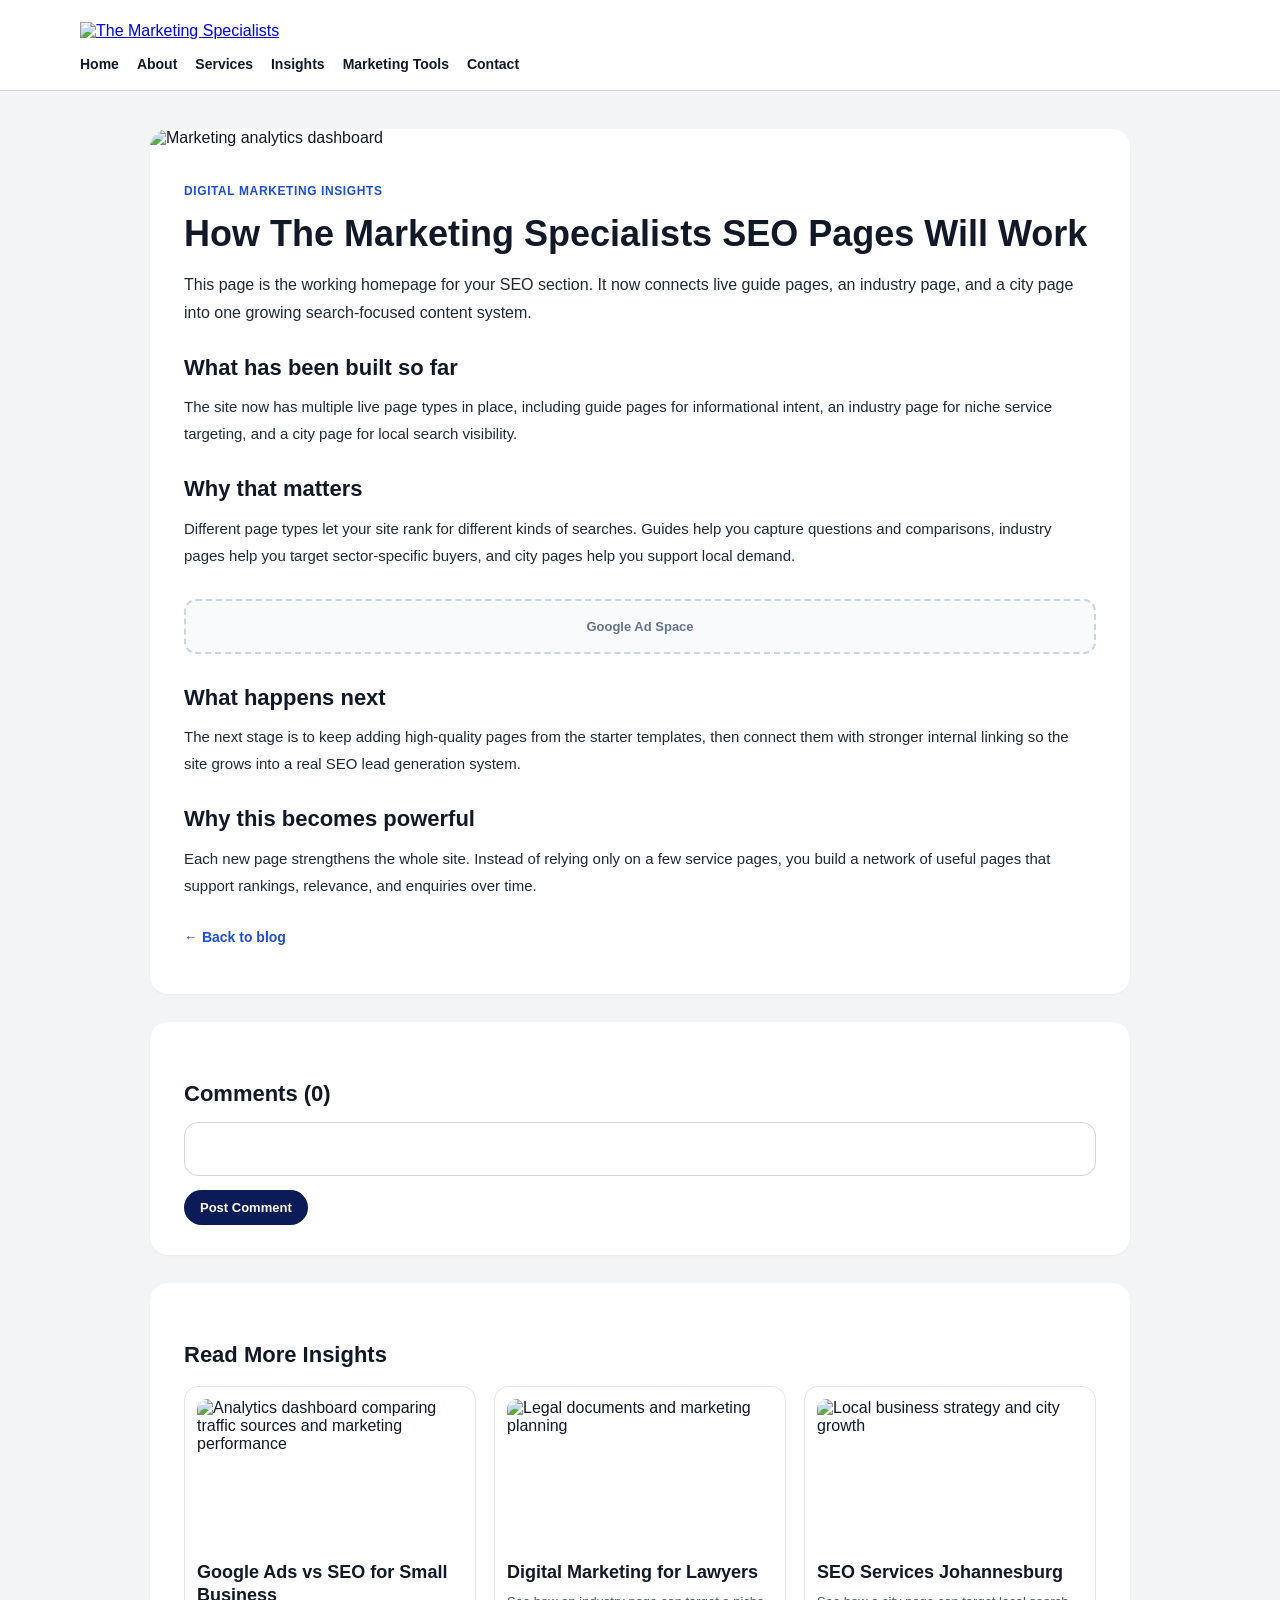
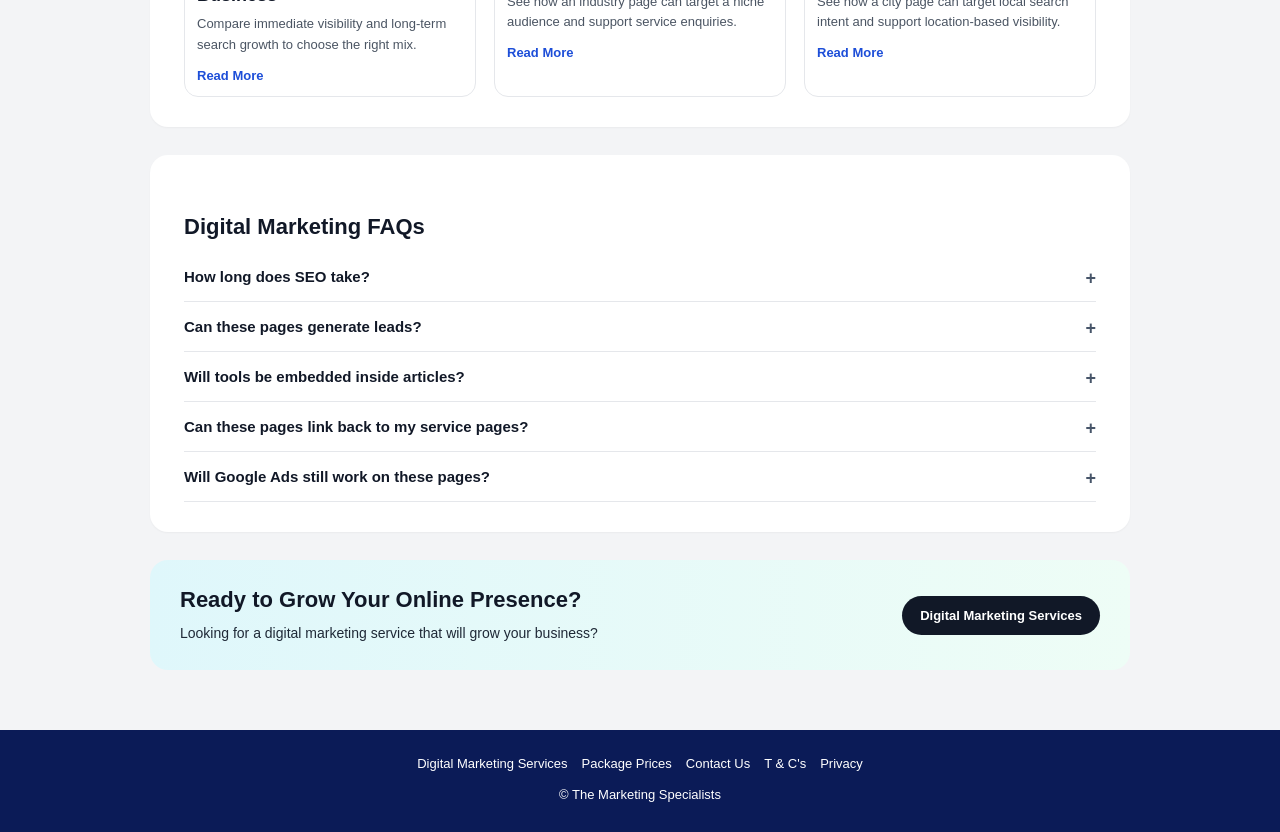
==== commit 44ebf896: "Feature Google Ads vs SEO guide on homepage" ====
--- a/index.html
+++ b/index.html
@@ -109,29 +109,29 @@
         <p class="eyebrow">Digital Marketing Insights</p>
         <h1>How The Marketing Specialists SEO Pages Will Work</h1>
         <p class="intro">
-          This page is the first test version of the article layout we will use for future SEO pages, guides, industry pages, city pages, and lead generation content.
+          This page is the working homepage for your SEO section. It now connects live guide pages, an industry page, and a city page into one growing search-focused content system.
         </p>
 
         <h2>What has been built so far</h2>
         <p>
-          This SEO section now has multiple live page types working, including guide pages, an industry page, and a city page. That means the site is starting to behave like a real SEO content system rather than a single test page.
+          The site now has multiple live page types in place, including guide pages for informational intent, an industry page for niche service targeting, and a city page for local search visibility.
         </p>
 
         <h2>Why that matters</h2>
         <p>
-          Different page types let your site target different kinds of searches. Guides answer informational questions, industry pages target niche service intent, and city pages help you show up for local searches.
+          Different page types let your site rank for different kinds of searches. Guides help you capture questions and comparisons, industry pages help you target sector-specific buyers, and city pages help you support local demand.
         </p>
 
         <div class="ad-space">Google Ad Space</div>
 
         <h2>What happens next</h2>
         <p>
-          The next stage is to stop building pages one by one manually and start using the starter templates faster so new pages become easier to publish and easier to connect together.
+          The next stage is to keep adding high-quality pages from the starter templates, then connect them with stronger internal linking so the site grows into a real SEO lead generation system.
         </p>
 
         <h2>Why this becomes powerful</h2>
         <p>
-          Once the structure is in place, each new page can support your other pages through internal linking, stronger topical coverage, and better lead generation. That is how a small site starts growing into a proper SEO traffic engine.
+          Each new page strengthens the whole site. Instead of relying only on a few service pages, you build a network of useful pages that support rankings, relevance, and enquiries over time.
         </p>
 
         <p class="back-link">
@@ -150,10 +150,10 @@
       <h2>Read More Insights</h2>
       <div class="card-grid">
         <article class="mini-card">
-          <img src="https://images.unsplash.com/photo-1554224155-6726b3ff858f?auto=format&fit=crop&w=800&q=80" alt="SEO pricing and business budgeting">
-          <h3>How Much Does SEO Cost in South Africa?</h3>
-          <p>See how SEO pricing varies and what businesses should really compare before choosing an SEO package.</p>
-          <a href="/guides/how-much-does-seo-cost-south-africa.html">Read More</a>
+          <img src="https://images.unsplash.com/photo-1460925895917-afdab827c52f?auto=format&fit=crop&w=800&q=80" alt="Analytics dashboard comparing traffic sources and marketing performance">
+          <h3>Google Ads vs SEO for Small Business</h3>
+          <p>Compare immediate visibility and long-term search growth to choose the right mix.</p>
+          <a href="/guides/google-ads-vs-seo-for-small-business.html">Read More</a>
         </article>
 
         <article class="mini-card">
